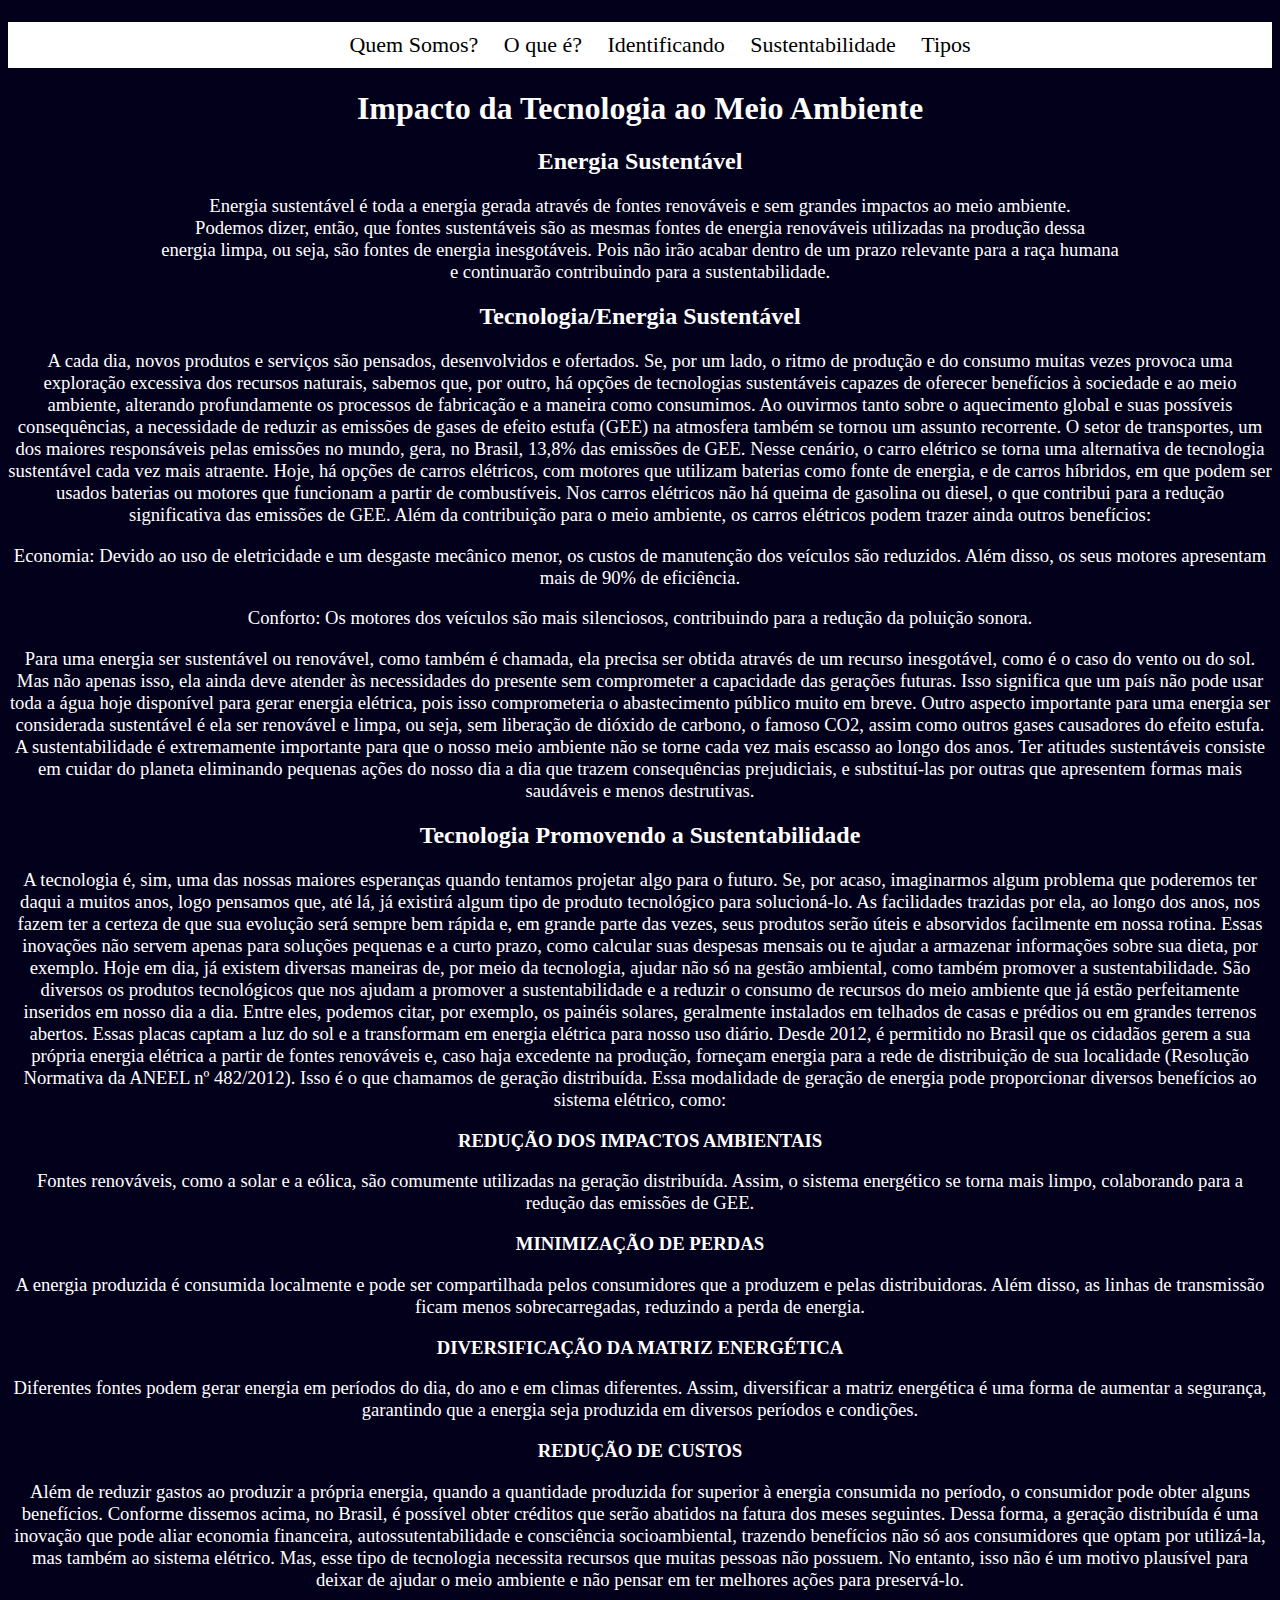
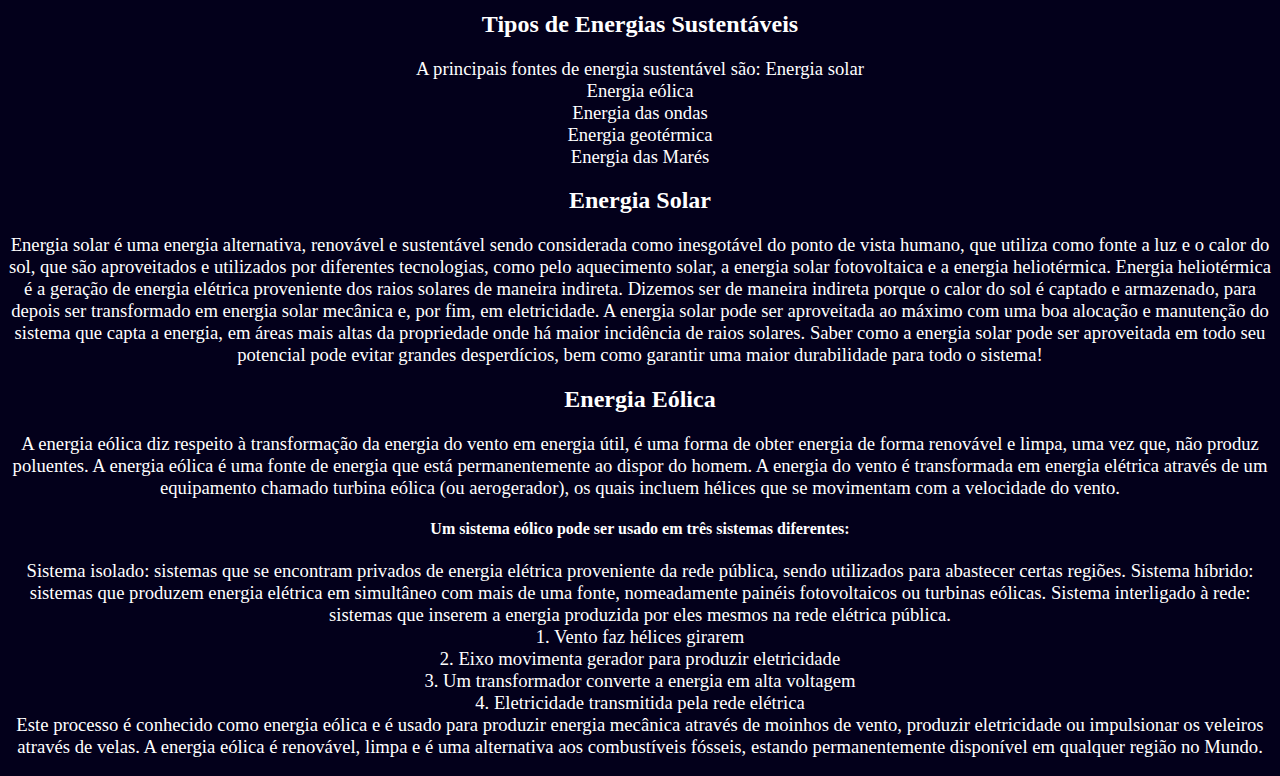
==== Site/index.html @ 74883139 "Update index.html" ====
<!DOCTYPE html>
<html lang="pt-br">
<head>
    <meta charset="UTF-8">
    <meta name="viewport" content="width=device-width, initial-scale=1.0">
    <meta http-equiv="X-UA-Compatible" content="ie=edge">
    <link rel="stylesheet" href="css/styles.css">
    <title>TecnoSusten</title>
</head>
<body align="justify">
    <header>
        <nav id="menu">
            <ul>

                <li> <a href="#">Quem Somos? </a> </li>
                <li> <a href="#">O que é?</a> </li>
                <li> <a href="#">Identificando</a> </li>
                <li> <a href="#">Sustentabilidade</a> </li>
                <li> <a href="#">Tipos</a> </li>

            </ul>
        </nav>
    </header>

    <h1>Impacto da Tecnologia ao Meio Ambiente </h1>
    <h2>Energia Sustentável </h2>
    <p>Energia sustentável é toda a energia gerada através de fontes renováveis e sem grandes impactos ao meio ambiente. <br>
        Podemos dizer, então, que fontes sustentáveis são as mesmas fontes de energia renováveis utilizadas na produção dessa <br> 
        energia limpa, ou seja, são fontes de energia inesgotáveis.  
        Pois não irão acabar dentro de um prazo relevante para a raça humana <br> e continuarão contribuindo para a sustentabilidade.
    </p>


    <h2>Tecnologia/Energia Sustentável </h2>
    <p>A cada dia, novos produtos e serviços são pensados, desenvolvidos e ofertados. Se, por um lado, o ritmo de produção e do consumo muitas 
        vezes provoca uma exploração excessiva dos recursos naturais, sabemos que, por outro, há opções de tecnologias sustentáveis capazes de oferecer 
        benefícios à sociedade e ao meio ambiente, alterando profundamente os processos de fabricação e a maneira como consumimos. Ao ouvirmos tanto sobre o 
        aquecimento global e suas possíveis consequências, a necessidade de reduzir as emissões de gases de efeito estufa (GEE) na atmosfera também se 
        tornou um assunto recorrente. O setor de transportes, um dos maiores responsáveis pelas emissões no mundo, gera, no Brasil, 13,8% das emissões de GEE. 
        Nesse cenário, o carro elétrico se torna uma alternativa de tecnologia sustentável cada vez mais atraente. Hoje, há opções de carros elétricos, com 
        motores que utilizam baterias como fonte de energia, e de carros híbridos, em que podem ser usados baterias ou motores que funcionam a partir de combustíveis.
        Nos carros elétricos não há queima de gasolina ou diesel, o que contribui para a redução significativa das emissões de GEE. Além da contribuição para o 
        meio ambiente, os carros elétricos podem trazer ainda outros benefícios: 
    </p>
    <p>Economia: Devido ao uso de eletricidade e um desgaste mecânico menor, os custos de manutenção dos veículos são reduzidos. 
        Além disso, os seus motores apresentam mais de 90% de eficiência.
    </p>
    <p>Conforto: Os motores dos veículos são mais silenciosos, contribuindo para a redução da poluição sonora.</p>
    <p>Para uma energia ser sustentável ou renovável, como também é chamada, ela precisa ser obtida através de um recurso inesgotável, como é o caso do vento ou do sol.
        Mas não apenas isso, ela ainda deve atender às necessidades do presente sem comprometer a capacidade das gerações futuras. 
        Isso significa que um país não pode usar toda a água hoje disponível para gerar energia elétrica, pois isso comprometeria o abastecimento público muito em breve. 
        Outro aspecto importante para uma energia ser considerada sustentável é ela ser renovável e limpa, ou seja, sem liberação de dióxido de carbono, o famoso CO2, 
        assim como outros gases causadores do efeito estufa.
        A sustentabilidade é extremamente importante para que o nosso meio ambiente não se torne cada vez mais escasso ao longo dos anos. Ter atitudes sustentáveis 
        consiste em cuidar do planeta eliminando pequenas ações do nosso dia a dia que trazem consequências prejudiciais, e substituí-las por outras que apresentem 
        formas mais saudáveis e menos destrutivas.
    </p>


    <h2>Tecnologia Promovendo a Sustentabilidade </h2>    
    <p>A tecnologia é, sim, uma das nossas maiores esperanças quando tentamos projetar algo para o futuro. Se, por acaso, imaginarmos algum problema que poderemos 
        ter daqui a muitos anos, logo pensamos que, até lá, já existirá algum tipo de produto tecnológico para solucioná-lo. As facilidades trazidas por ela, ao longo 
        dos anos, nos fazem ter a certeza de que sua evolução será sempre bem rápida e, em grande parte das vezes, seus produtos serão úteis e absorvidos facilmente em 
        nossa rotina. 
        Essas inovações não servem apenas para soluções pequenas e a curto prazo, como calcular suas despesas mensais ou te ajudar a armazenar informações sobre sua 
        dieta, por exemplo. Hoje em dia, já existem diversas maneiras de, por meio da tecnologia, ajudar não só na gestão ambiental, como também promover a sustentabilidade. 
        São diversos os produtos tecnológicos que nos ajudam a promover a sustentabilidade e a reduzir o consumo de recursos do meio ambiente que já estão perfeitamente 
        inseridos em nosso dia a dia. Entre eles, podemos citar, por exemplo, os painéis solares, geralmente instalados em telhados de casas e prédios ou em grandes 
        terrenos abertos. Essas placas captam a luz do sol e a transformam em energia elétrica para nosso uso diário. Desde 2012, é permitido no Brasil que os cidadãos 
        gerem a sua própria energia elétrica a partir de fontes renováveis e, caso haja excedente na produção, forneçam energia para a rede de distribuição de sua localidade 
        (Resolução Normativa da ANEEL nº 482/2012). Isso é o que chamamos de geração distribuída. 
        Essa modalidade de geração de energia pode proporcionar diversos benefícios ao sistema elétrico, como:
    </p>


    <h3>REDUÇÃO DOS IMPACTOS AMBIENTAIS </h3> 
    <p>Fontes renováveis, como a solar e a eólica, são comumente utilizadas na geração distribuída. Assim, o sistema energético se torna mais limpo, 
        colaborando para a redução das emissões de GEE. 
    </p> 

    
    <h3>MINIMIZAÇÃO DE PERDAS </h3>
    <p>A energia produzida é consumida localmente e pode ser compartilhada pelos consumidores que a produzem e pelas distribuidoras. Além disso, 
        as linhas de transmissão ficam menos sobrecarregadas, reduzindo a perda de energia.
    </p>


    <h3>DIVERSIFICAÇÃO DA MATRIZ ENERGÉTICA</h3>
    <p>Diferentes fontes podem gerar energia em períodos do dia, do ano e em climas diferentes. Assim, diversificar a matriz energética é uma forma 
        de aumentar a segurança, garantindo que a energia seja produzida em diversos períodos e condições.
    </p>


    <h3>REDUÇÃO DE CUSTOS </h3>
    <p>Além de reduzir gastos ao produzir a própria energia, quando a quantidade produzida for superior à energia consumida no período, o consumidor pode obter alguns benefícios. 
        Conforme dissemos acima, no Brasil, é possível obter créditos que serão abatidos na fatura dos meses seguintes. Dessa forma, a geração distribuída é uma inovação que pode 
        aliar economia financeira, autossutentabilidade e consciência socioambiental, trazendo benefícios não só aos consumidores que optam por utilizá-la, mas também ao sistema 
        elétrico. Mas, esse tipo de tecnologia necessita recursos que muitas pessoas não possuem. No entanto, isso não é um motivo plausível para deixar de ajudar o meio ambiente 
        e não pensar em ter melhores ações para preservá-lo. 
    </p>


    <h2>Tipos de Energias Sustentáveis </h2>
    <p>A principais fontes de energia sustentável são: 
        Energia solar <br>
        Energia eólica <br> 
        Energia das ondas <br>
        Energia geotérmica <br>
        Energia das Marés 
    </p>


    <h2>Energia Solar</h2>
    <p>Energia solar é uma energia alternativa, renovável e sustentável sendo considerada como inesgotável do ponto de vista humano, que utiliza como fonte a luz e o calor do sol, 
        que são aproveitados e utilizados por diferentes tecnologias, como pelo aquecimento solar, a energia solar fotovoltaica e a energia heliotérmica. Energia heliotérmica é a 
        geração de energia elétrica proveniente dos raios solares de maneira indireta. Dizemos ser de maneira indireta porque o calor do sol é captado e armazenado, para depois 
        ser transformado em energia solar mecânica e, por fim, em eletricidade. 
        A energia solar pode ser aproveitada ao máximo com uma boa alocação e manutenção do sistema que capta a energia, em áreas mais altas da propriedade onde há maior 
        incidência de raios solares.
        Saber como a energia solar pode ser aproveitada em todo seu potencial pode evitar grandes desperdícios, bem como garantir uma maior durabilidade para todo o sistema! 
    </p>


    <h2>Energia Eólica</h2>
    <p>A energia eólica diz respeito à transformação da energia do vento em energia útil, é uma forma de obter energia de forma renovável e limpa, uma vez que, não produz poluentes. 
        A energia eólica é uma fonte de energia que está permanentemente ao dispor do homem. 
        A energia do vento é transformada em energia elétrica através de um equipamento chamado turbina eólica (ou aerogerador), os quais incluem hélices que se movimentam com a 
        velocidade do vento. 
            <h4>Um sistema eólico pode ser usado em três sistemas diferentes: </h4>
            <p>Sistema isolado: sistemas que se encontram privados de energia elétrica proveniente da rede pública, sendo utilizados para abastecer certas regiões.
            Sistema híbrido: sistemas que produzem energia elétrica em simultâneo com mais de uma fonte, nomeadamente painéis fotovoltaicos ou turbinas eólicas.
            Sistema interligado à rede: sistemas que inserem a energia produzida por eles mesmos na rede elétrica pública. <br>
            1. Vento faz hélices girarem <br> 
            2. Eixo movimenta gerador para produzir eletricidade <br>
            3. Um transformador converte a energia em alta voltagem <br>
            4. Eletricidade transmitida pela rede elétrica <br>
        Este processo é conhecido como energia eólica e é usado para produzir energia mecânica através de moinhos de vento, produzir eletricidade ou impulsionar os 
        veleiros através de velas. A energia eólica é renovável, limpa e é uma alternativa aos combustíveis fósseis, estando permanentemente disponível em qualquer 
        região no Mundo.
            </p>
    </p>
</body>
</html>
---- Site/css/styles.css ----
#textp {text-align: justify; font-size: 16pt;}
h1 {
    font-size: 24pt;
    color: white;
    text-align: center;
}

h2 {
    font-size: 18pt;
    color: white;
    text-align: center;
}

h3 {
    color: white;
    text-align: center;
}

h4 {
    color: white;
    text-align: center;
}

h5 {
    color: white;
    text-align: center;
}

h6 {
    color: white;
    text-align: center;
}

p {
    color: white;
    text-align: center;
    font-size: 14pt;
}

#menu {
    padding: 0px;
    margin: 0px;
    background-color: white;
    list-style: none;
    text-align: center;
    font-size: 22px;
}

#menu ul li { display: inline;}

#menu ul li a {
    padding: 10px;
    display: inline-block;

    background-color: white;
    color: black;
    text-decoration: none;
    border-bottom: 3px;
}

body {
    background-color: rgb(3, 0, 27);
    text-decoration-color: white;
}
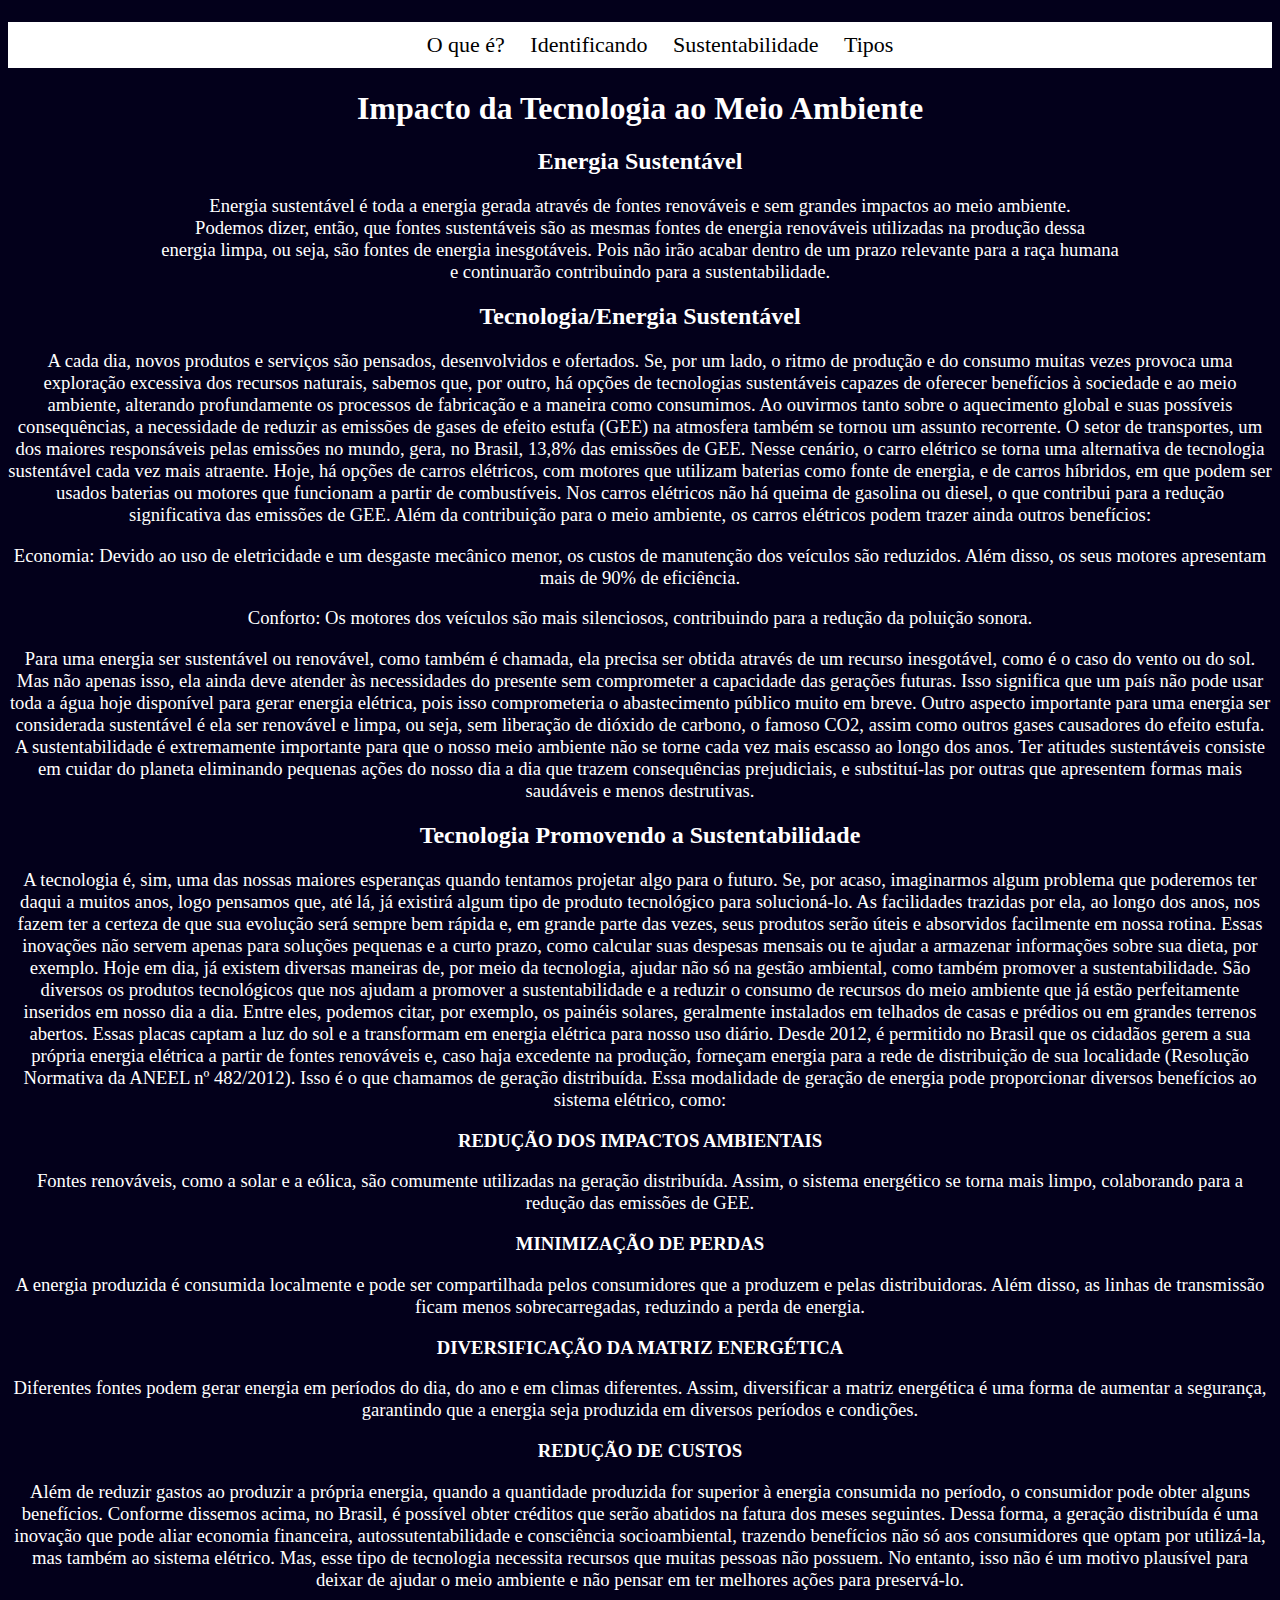
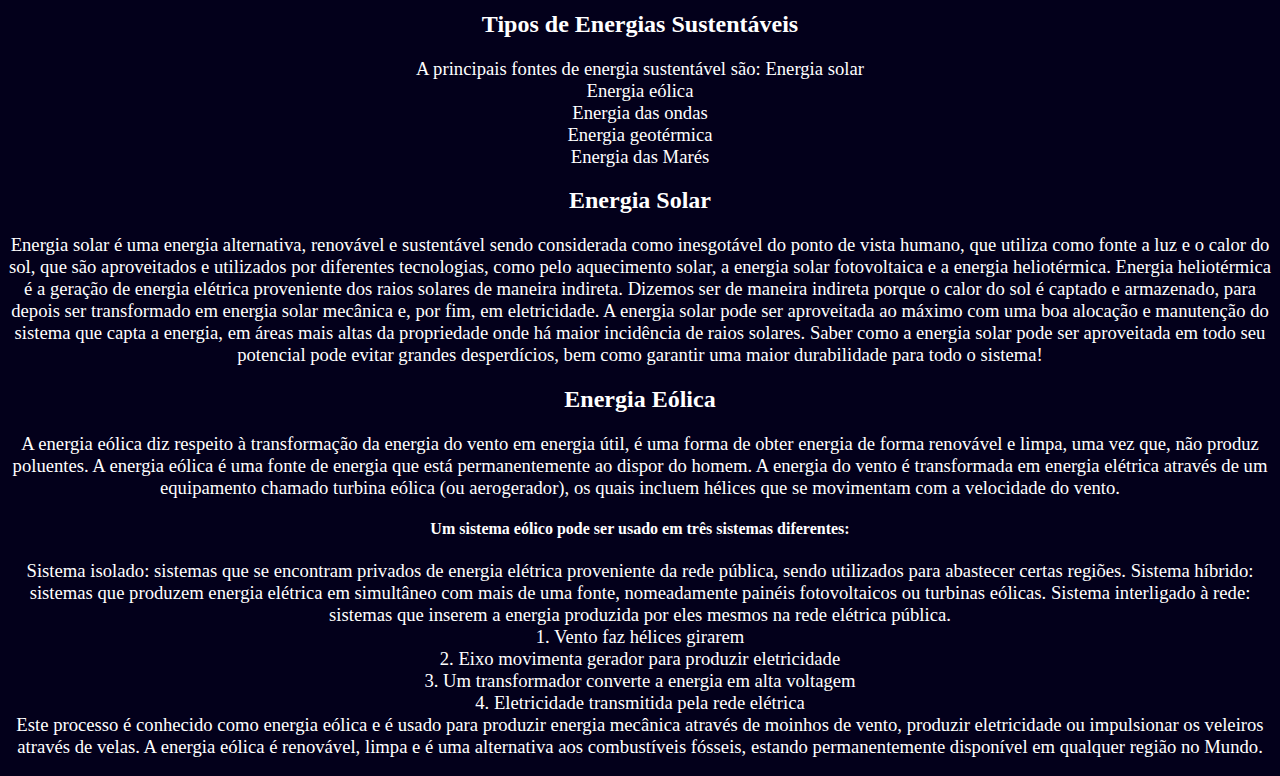
==== commit fff339d8: "Up 0.5.2" ====
--- a/Site/index.html
+++ b/Site/index.html
@@ -12,7 +12,6 @@
         <nav id="menu">
             <ul>
 
-                <li> <a href="#">Quem Somos? </a> </li>
                 <li> <a href="#">O que é?</a> </li>
                 <li> <a href="#">Identificando</a> </li>
                 <li> <a href="#">Sustentabilidade</a> </li>
@@ -136,7 +135,7 @@
             4. Eletricidade transmitida pela rede elétrica <br>
         Este processo é conhecido como energia eólica e é usado para produzir energia mecânica através de moinhos de vento, produzir eletricidade ou impulsionar os 
         veleiros através de velas. A energia eólica é renovável, limpa e é uma alternativa aos combustíveis fósseis, estando permanentemente disponível em qualquer 
-        região no Mundo.
+        região no Mundo. 
             </p>
     </p>
 </body>
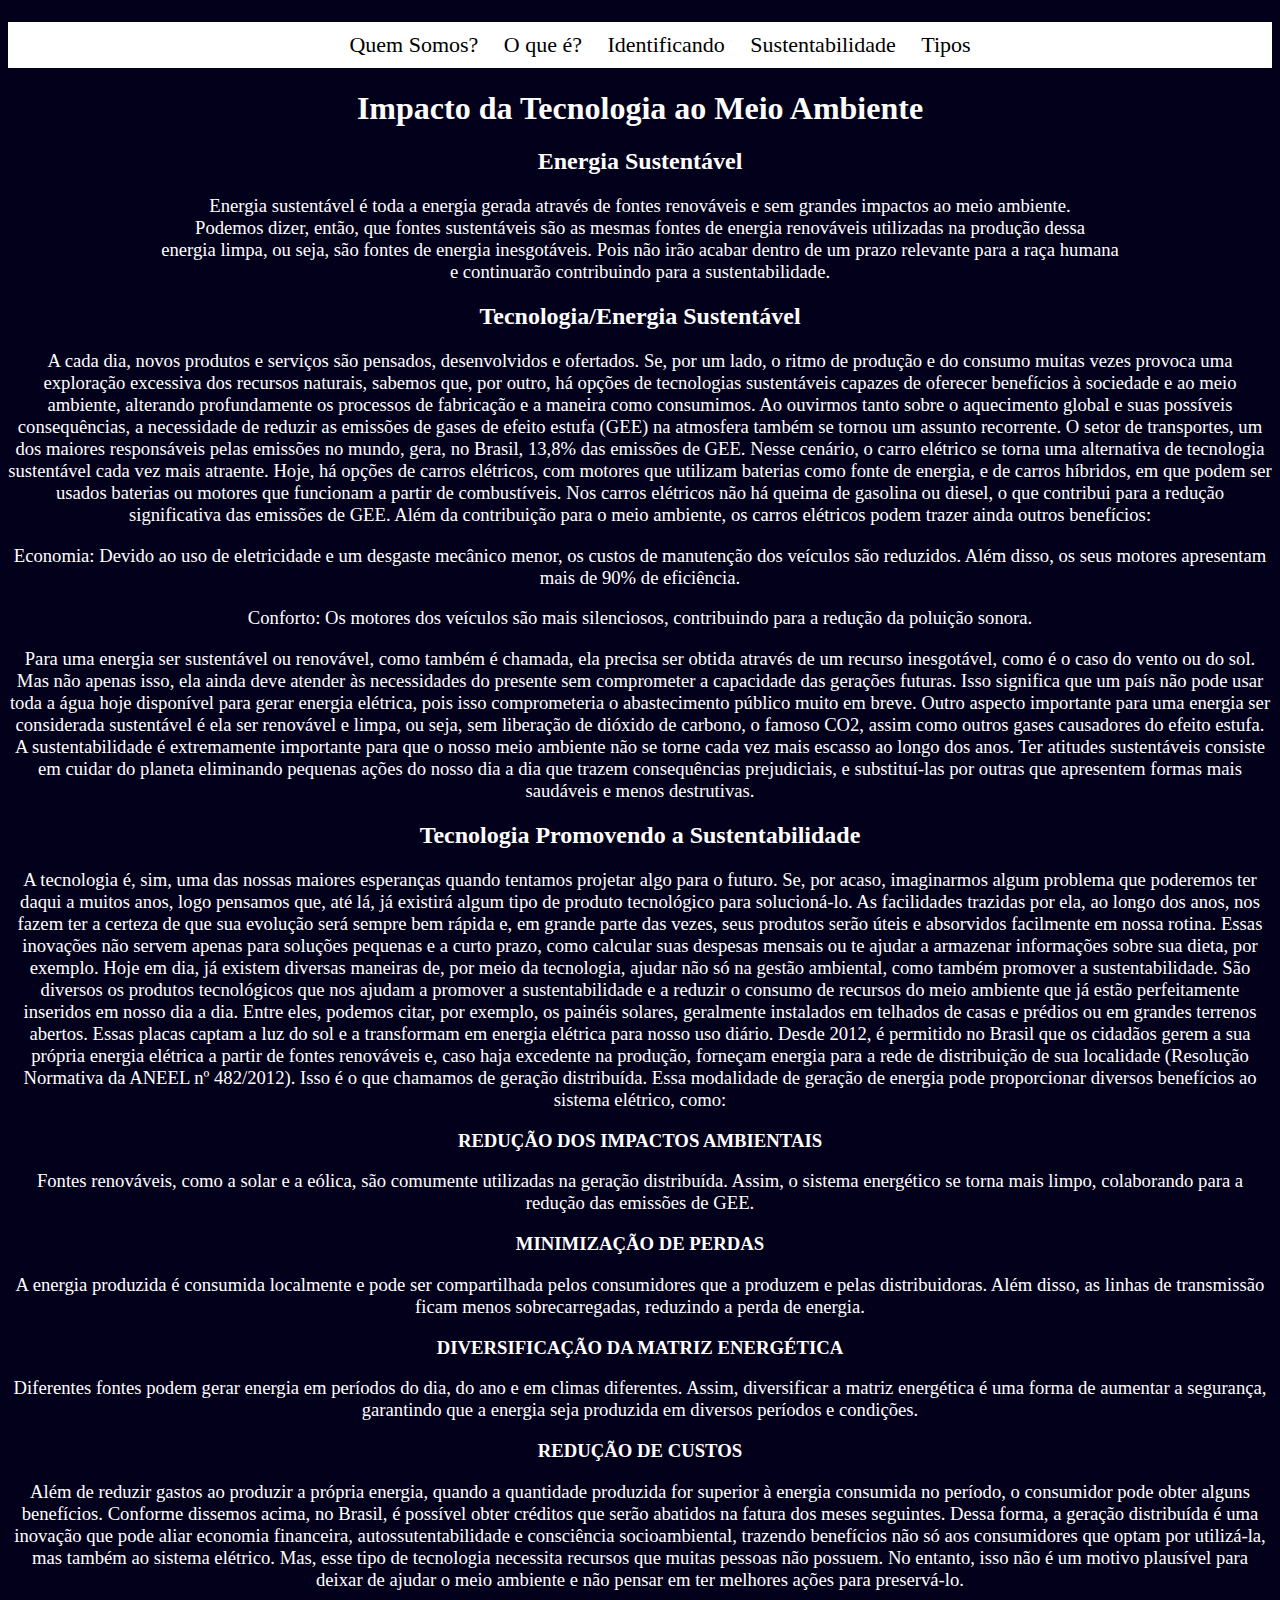
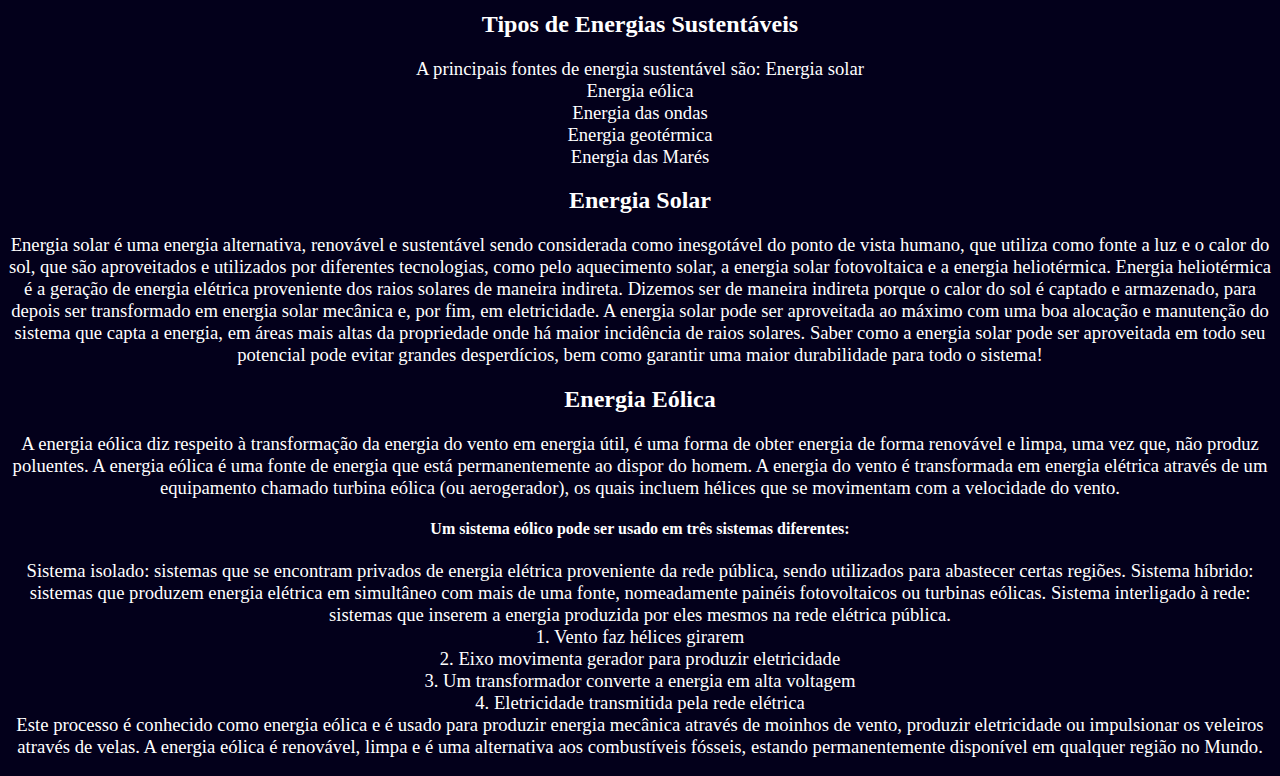
==== commit f1967a3d: "Up 0.6.0" ====
--- a/Site/index.html
+++ b/Site/index.html
@@ -12,17 +12,18 @@
         <nav id="menu">
             <ul>
 
-                <li> <a href="#">O que é?</a> </li>
-                <li> <a href="#">Identificando</a> </li>
-                <li> <a href="#">Sustentabilidade</a> </li>
-                <li> <a href="#">Tipos</a> </li>
+                <li> <a href="#">Quem Somos? </a> </li>
+                <li> <a href="#oque">O que é?</a> </li>
+                <li> <a href="#identificando">Identificando</a> </li>
+                <li> <a href="index2.html">Sustentabilidade</a> </li>
+                <li> <a href="#tipos">Tipos</a> </li>
 
             </ul>
         </nav>
     </header>
 
     <h1>Impacto da Tecnologia ao Meio Ambiente </h1>
-    <h2>Energia Sustentável </h2>
+    <h2 id="oque">Energia Sustentável </h2>
     <p>Energia sustentável é toda a energia gerada através de fontes renováveis e sem grandes impactos ao meio ambiente. <br>
         Podemos dizer, então, que fontes sustentáveis são as mesmas fontes de energia renováveis utilizadas na produção dessa <br> 
         energia limpa, ou seja, são fontes de energia inesgotáveis.  
@@ -56,7 +57,7 @@
     </p>
 
 
-    <h2>Tecnologia Promovendo a Sustentabilidade </h2>    
+    <h2 id="identificando">Tecnologia Promovendo a Sustentabilidade </h2>    
     <p>A tecnologia é, sim, uma das nossas maiores esperanças quando tentamos projetar algo para o futuro. Se, por acaso, imaginarmos algum problema que poderemos 
         ter daqui a muitos anos, logo pensamos que, até lá, já existirá algum tipo de produto tecnológico para solucioná-lo. As facilidades trazidas por ela, ao longo 
         dos anos, nos fazem ter a certeza de que sua evolução será sempre bem rápida e, em grande parte das vezes, seus produtos serão úteis e absorvidos facilmente em 
@@ -99,7 +100,7 @@
     </p>
 
 
-    <h2>Tipos de Energias Sustentáveis </h2>
+    <h2 id="tipos">Tipos de Energias Sustentáveis </h2>
     <p>A principais fontes de energia sustentável são: 
         Energia solar <br>
         Energia eólica <br> 
@@ -135,8 +136,7 @@
             4. Eletricidade transmitida pela rede elétrica <br>
         Este processo é conhecido como energia eólica e é usado para produzir energia mecânica através de moinhos de vento, produzir eletricidade ou impulsionar os 
         veleiros através de velas. A energia eólica é renovável, limpa e é uma alternativa aos combustíveis fósseis, estando permanentemente disponível em qualquer 
-        região no Mundo. 
-            </p>
+        região no Mundo.</p> 
     </p>
 </body>
 </html>
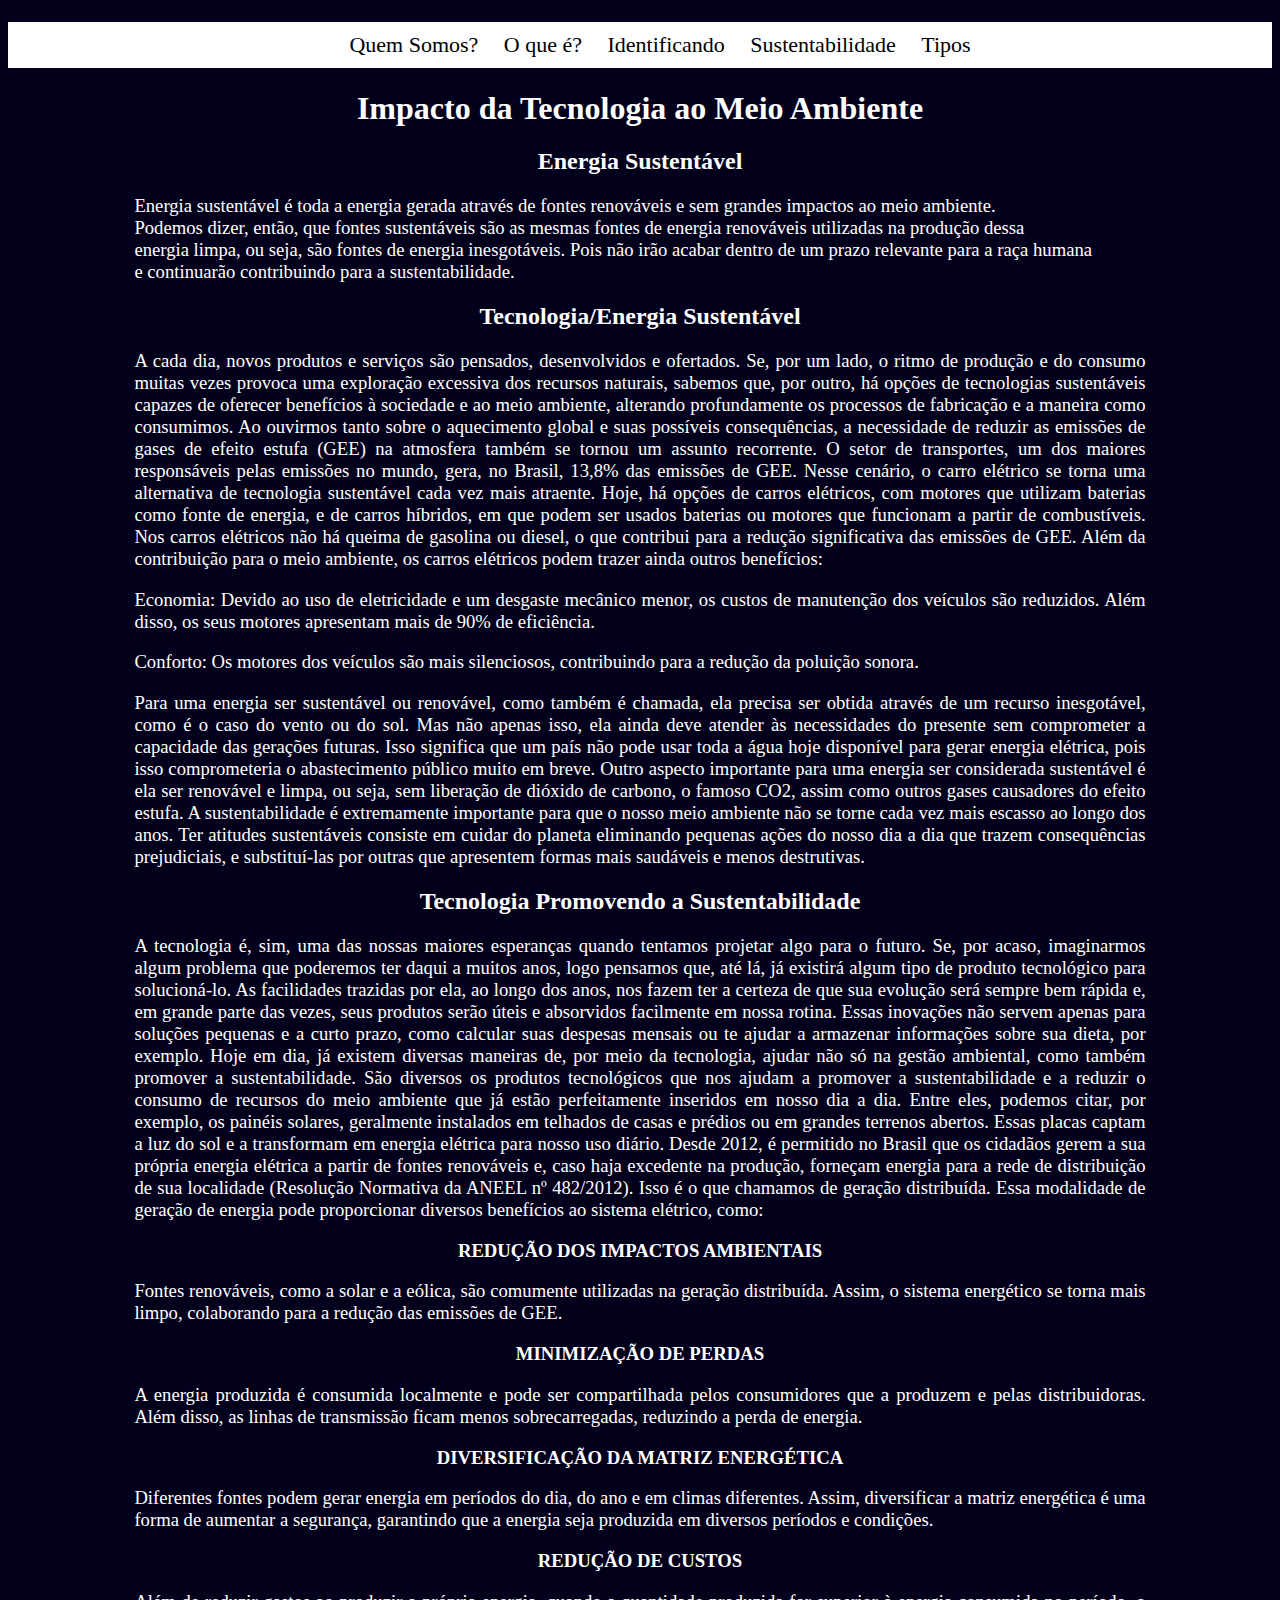
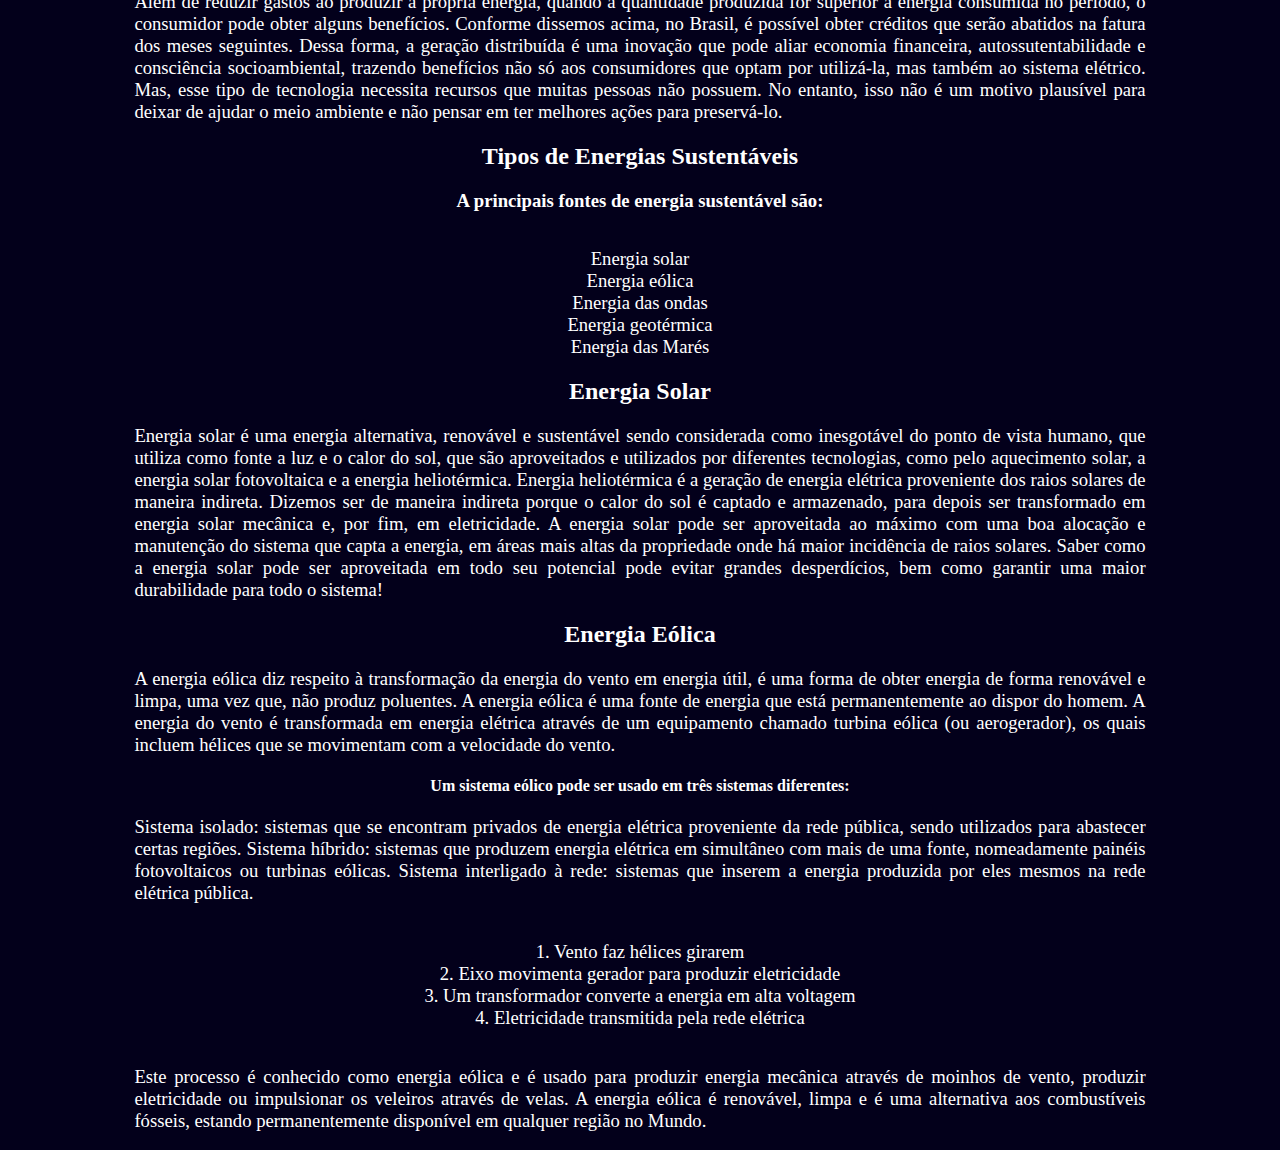
==== commit 7d080186: "CSS atualizado: texto com margem ajustada" ====
--- a/Site/index.html
+++ b/Site/index.html
@@ -13,17 +13,17 @@
             <ul>
 
                 <li> <a href="#">Quem Somos? </a> </li>
-                <li> <a href="#oque">O que é?</a> </li>
-                <li> <a href="#identificando">Identificando</a> </li>
-                <li> <a href="index2.html">Sustentabilidade</a> </li>
-                <li> <a href="#tipos">Tipos</a> </li>
+                <li> <a href="#">O que é?</a> </li>
+                <li> <a href="#">Identificando</a> </li>
+                <li> <a href="#">Sustentabilidade</a> </li>
+                <li> <a href="#">Tipos</a> </li>
 
             </ul>
         </nav>
     </header>
 
     <h1>Impacto da Tecnologia ao Meio Ambiente </h1>
-    <h2 id="oque">Energia Sustentável </h2>
+    <h2>Energia Sustentável </h2>
     <p>Energia sustentável é toda a energia gerada através de fontes renováveis e sem grandes impactos ao meio ambiente. <br>
         Podemos dizer, então, que fontes sustentáveis são as mesmas fontes de energia renováveis utilizadas na produção dessa <br> 
         energia limpa, ou seja, são fontes de energia inesgotáveis.  
@@ -57,7 +57,7 @@
     </p>
 
 
-    <h2 id="identificando">Tecnologia Promovendo a Sustentabilidade </h2>    
+    <h2>Tecnologia Promovendo a Sustentabilidade </h2>    
     <p>A tecnologia é, sim, uma das nossas maiores esperanças quando tentamos projetar algo para o futuro. Se, por acaso, imaginarmos algum problema que poderemos 
         ter daqui a muitos anos, logo pensamos que, até lá, já existirá algum tipo de produto tecnológico para solucioná-lo. As facilidades trazidas por ela, ao longo 
         dos anos, nos fazem ter a certeza de que sua evolução será sempre bem rápida e, em grande parte das vezes, seus produtos serão úteis e absorvidos facilmente em 
@@ -100,14 +100,16 @@
     </p>
 
 
-    <h2 id="tipos">Tipos de Energias Sustentáveis </h2>
-    <p>A principais fontes de energia sustentável são: 
-        Energia solar <br>
-        Energia eólica <br> 
-        Energia das ondas <br>
-        Energia geotérmica <br>
-        Energia das Marés 
-    </p>
+    <h2>Tipos de Energias Sustentáveis </h2>
+    <h3>A principais fontes de energia sustentável são: </h3><br/> 
+        <div>
+        Energia solar <br/>
+        Energia eólica <br/> 
+        Energia das ondas <br/>
+        Energia geotérmica <br/>
+        Energia das Marés <br/>
+        </div>
+    
 
 
     <h2>Energia Solar</h2>
@@ -129,14 +131,15 @@
             <h4>Um sistema eólico pode ser usado em três sistemas diferentes: </h4>
             <p>Sistema isolado: sistemas que se encontram privados de energia elétrica proveniente da rede pública, sendo utilizados para abastecer certas regiões.
             Sistema híbrido: sistemas que produzem energia elétrica em simultâneo com mais de uma fonte, nomeadamente painéis fotovoltaicos ou turbinas eólicas.
-            Sistema interligado à rede: sistemas que inserem a energia produzida por eles mesmos na rede elétrica pública. <br>
-            1. Vento faz hélices girarem <br> 
+            Sistema interligado à rede: sistemas que inserem a energia produzida por eles mesmos na rede elétrica pública. </p><br>
+            <div>1. Vento faz hélices girarem <br> 
             2. Eixo movimenta gerador para produzir eletricidade <br>
             3. Um transformador converte a energia em alta voltagem <br>
-            4. Eletricidade transmitida pela rede elétrica <br>
-        Este processo é conhecido como energia eólica e é usado para produzir energia mecânica através de moinhos de vento, produzir eletricidade ou impulsionar os 
+            4. Eletricidade transmitida pela rede elétrica </div><br>
+        <p>Este processo é conhecido como energia eólica e é usado para produzir energia mecânica através de moinhos de vento, produzir eletricidade ou impulsionar os 
         veleiros através de velas. A energia eólica é renovável, limpa e é uma alternativa aos combustíveis fósseis, estando permanentemente disponível em qualquer 
-        região no Mundo.</p> 
+        região no Mundo. 
+        </p>    
     </p>
 </body>
 </html>
--- a/Site/css/styles.css
+++ b/Site/css/styles.css
@@ -1,4 +1,4 @@
-#textp {text-align: justify; font-size: 16pt;}
+#textp {text-align: center; font-size: 16pt;}
 h1 {
     font-size: 24pt;
     color: white;
@@ -33,7 +33,9 @@
 
 p {
     color: white;
-    text-align: center;
+    text-align: justify;
+    margin-left: 10%;
+    margin-right: 10%;
     font-size: 14pt;
 }
 
@@ -62,3 +64,8 @@
     background-color: rgb(3, 0, 27);
     text-decoration-color: white;
 }
+
+div { text-align: center; 
+      color: white; 
+      font-size: 14pt;         
+}
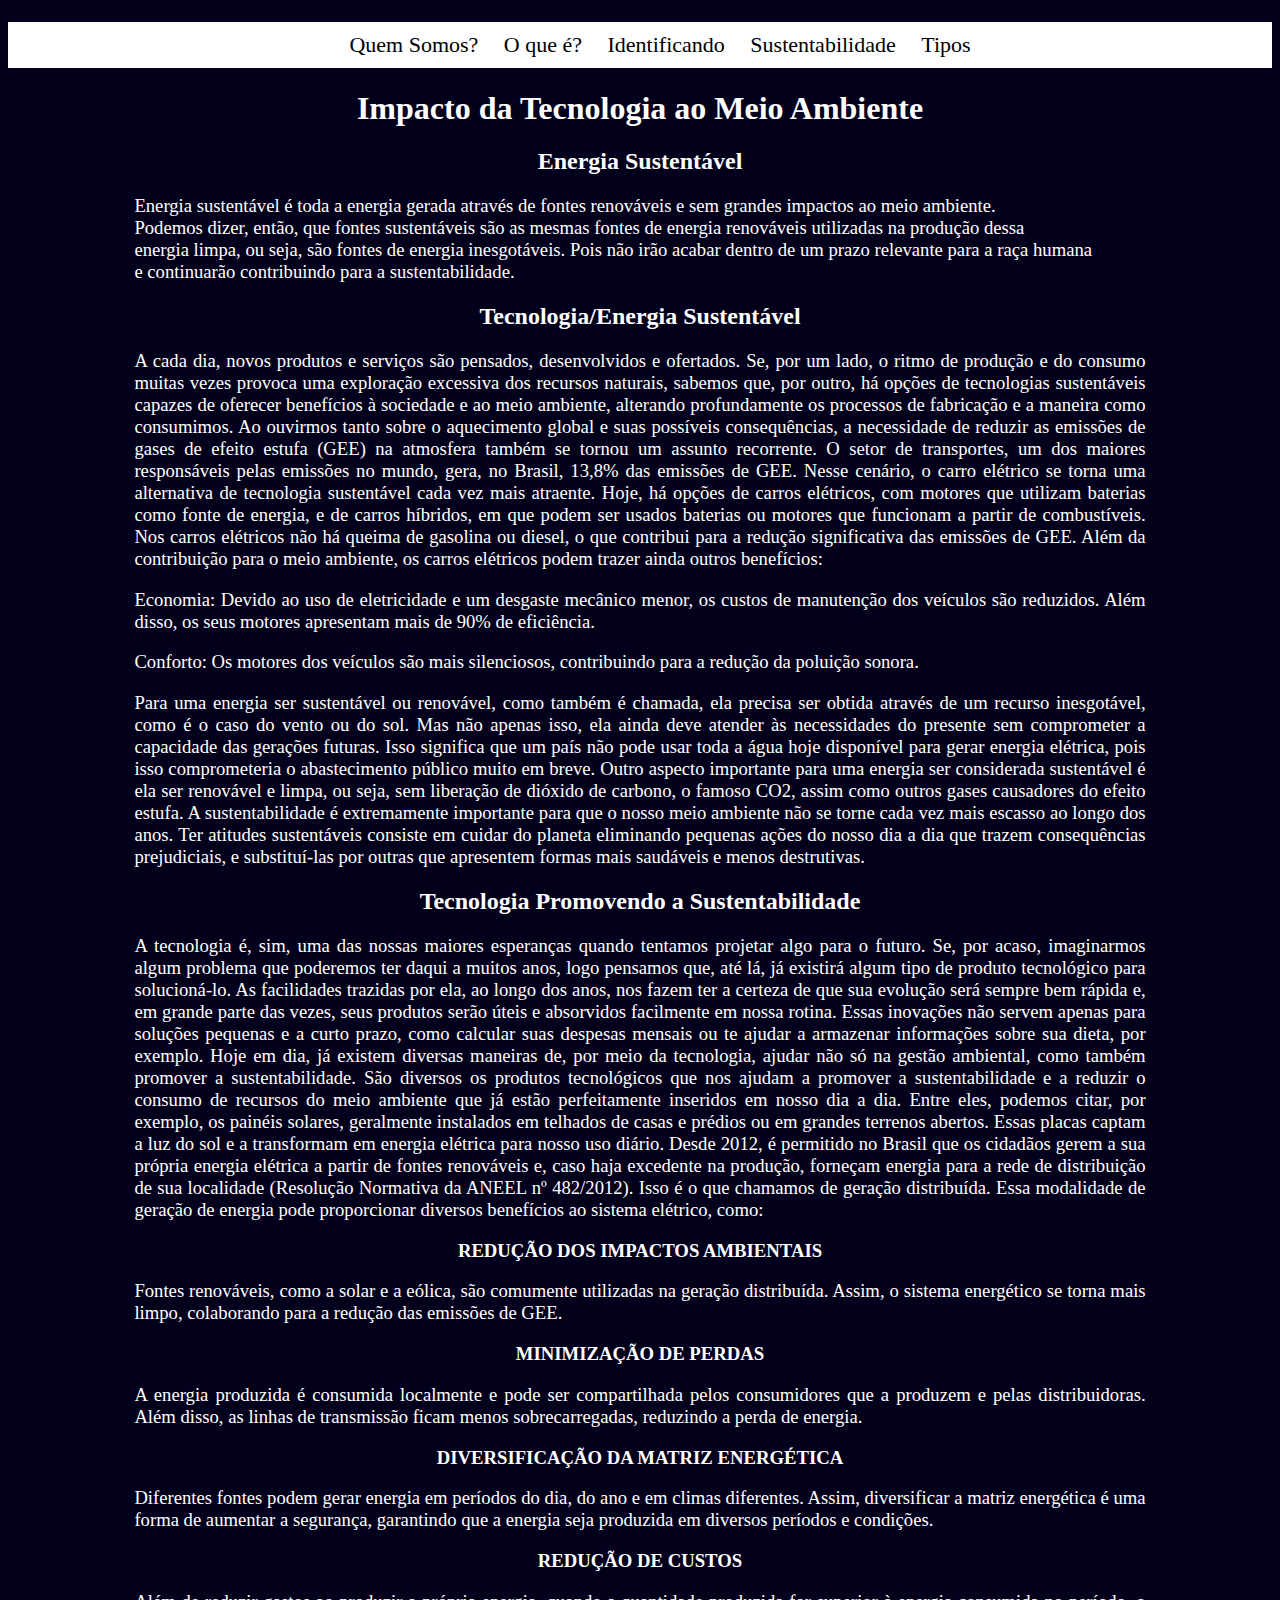
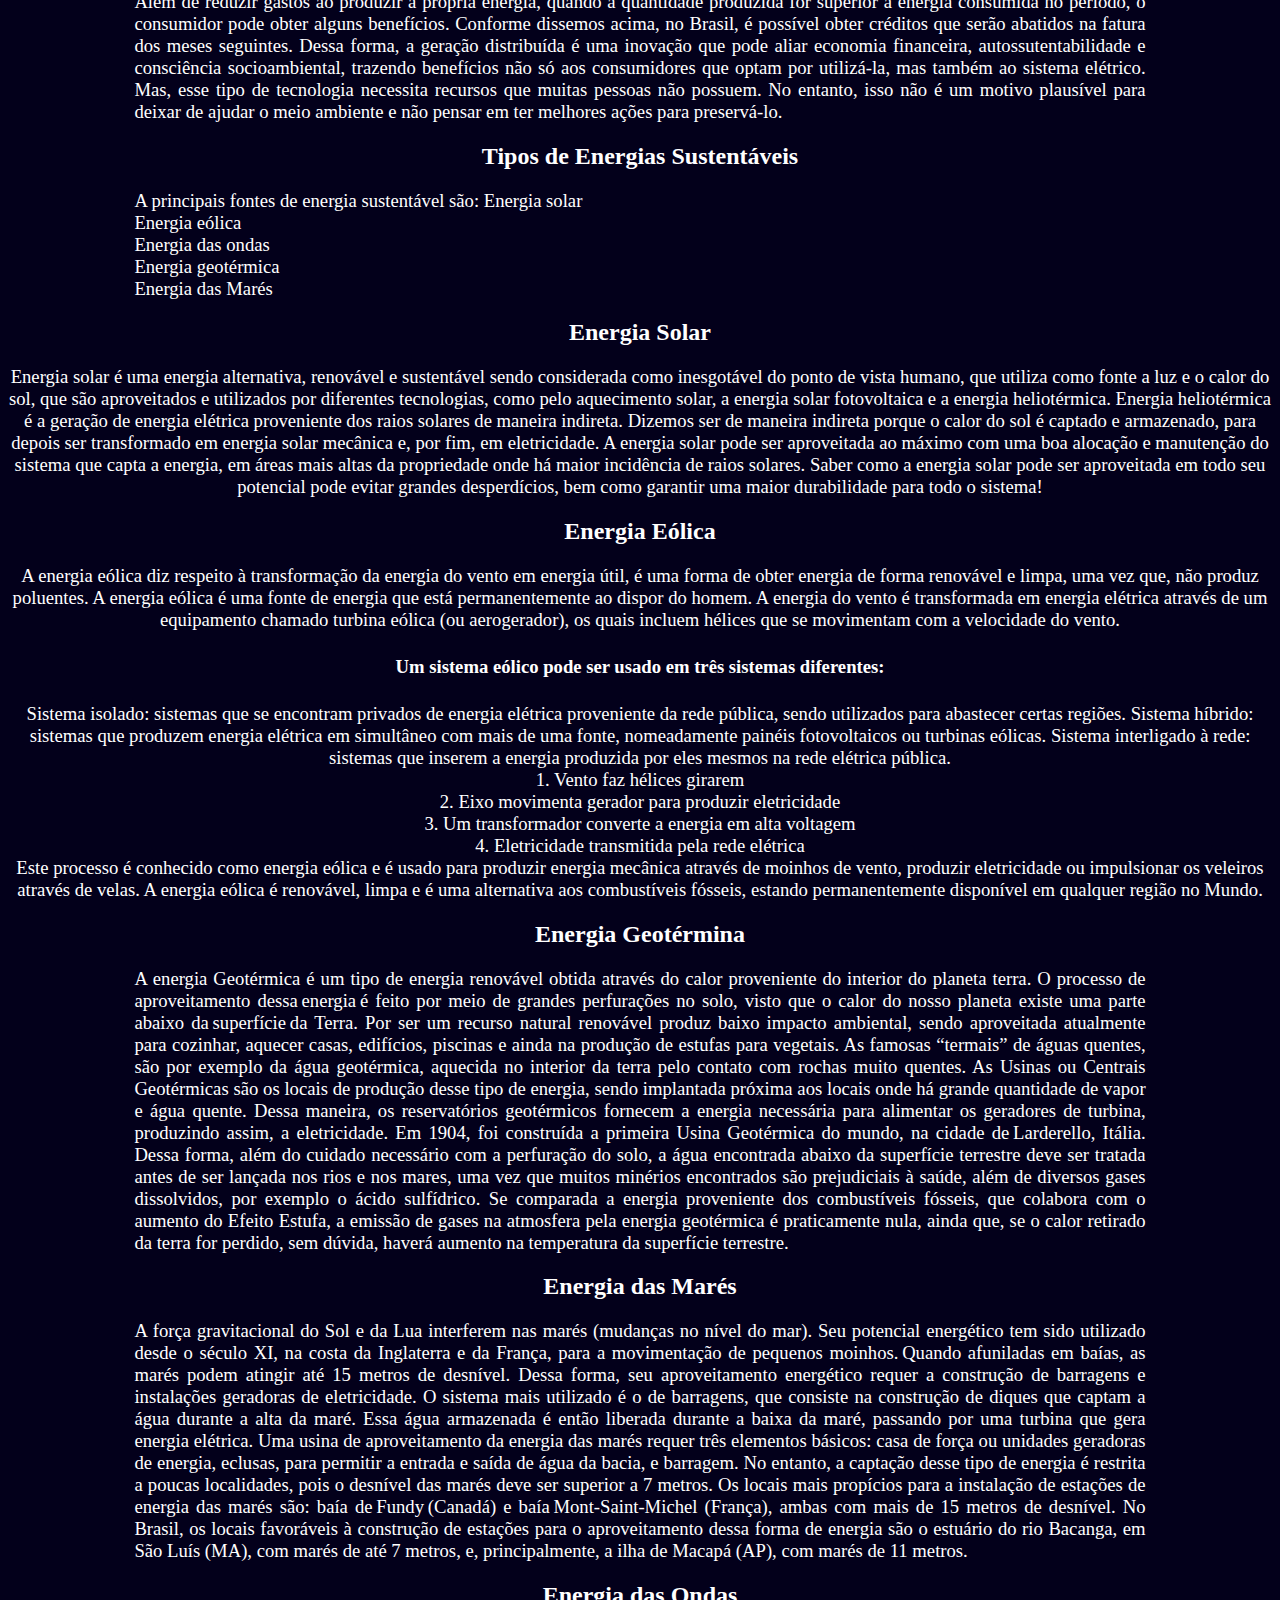
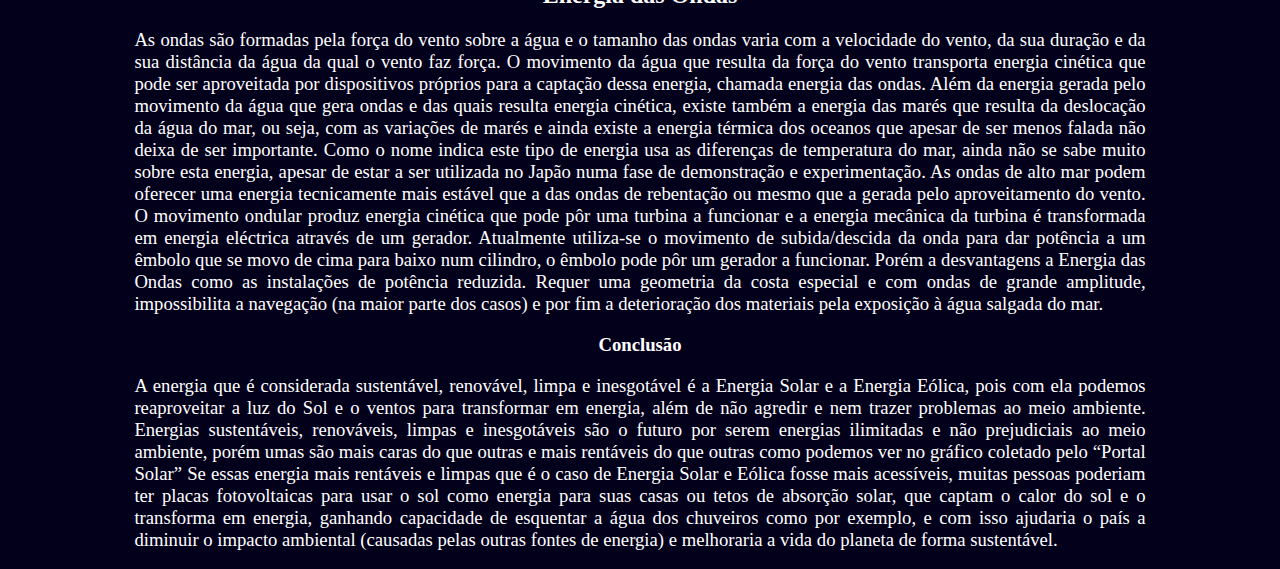
==== commit f6997d33: "Att 0.7" ====
--- a/Site/index.html
+++ b/Site/index.html
@@ -13,17 +13,17 @@
             <ul>
 
                 <li> <a href="#">Quem Somos? </a> </li>
-                <li> <a href="#">O que é?</a> </li>
-                <li> <a href="#">Identificando</a> </li>
-                <li> <a href="#">Sustentabilidade</a> </li>
-                <li> <a href="#">Tipos</a> </li>
+                <li> <a href="#oque">O que é?</a> </li>
+                <li> <a href="#identificando">Identificando</a> </li>
+                <li> <a href="index2.html">Sustentabilidade</a> </li>
+                <li> <a href="#tipos">Tipos</a> </li>
 
             </ul>
         </nav>
     </header>
 
     <h1>Impacto da Tecnologia ao Meio Ambiente </h1>
-    <h2>Energia Sustentável </h2>
+    <h2 id="oque">Energia Sustentável </h2>
     <p>Energia sustentável é toda a energia gerada através de fontes renováveis e sem grandes impactos ao meio ambiente. <br>
         Podemos dizer, então, que fontes sustentáveis são as mesmas fontes de energia renováveis utilizadas na produção dessa <br> 
         energia limpa, ou seja, são fontes de energia inesgotáveis.  
@@ -57,7 +57,7 @@
     </p>
 
 
-    <h2>Tecnologia Promovendo a Sustentabilidade </h2>    
+    <h2 id="identificando">Tecnologia Promovendo a Sustentabilidade </h2>    
     <p>A tecnologia é, sim, uma das nossas maiores esperanças quando tentamos projetar algo para o futuro. Se, por acaso, imaginarmos algum problema que poderemos 
         ter daqui a muitos anos, logo pensamos que, até lá, já existirá algum tipo de produto tecnológico para solucioná-lo. As facilidades trazidas por ela, ao longo 
         dos anos, nos fazem ter a certeza de que sua evolução será sempre bem rápida e, em grande parte das vezes, seus produtos serão úteis e absorvidos facilmente em 
@@ -100,46 +100,117 @@
     </p>
 
 
-    <h2>Tipos de Energias Sustentáveis </h2>
-    <h3>A principais fontes de energia sustentável são: </h3><br/> 
-        <div>
-        Energia solar <br/>
-        Energia eólica <br/> 
-        Energia das ondas <br/>
-        Energia geotérmica <br/>
-        Energia das Marés <br/>
-        </div>
-    
+    <h2 id="tipos">Tipos de Energias Sustentáveis </h2>
+    <p>A principais fontes de energia sustentável são: 
+        Energia solar <br>
+        Energia eólica <br> 
+        Energia das ondas <br>
+        Energia geotérmica <br>
+        Energia das Marés 
+    </p>
 
 
     <h2>Energia Solar</h2>
-    <p>Energia solar é uma energia alternativa, renovável e sustentável sendo considerada como inesgotável do ponto de vista humano, que utiliza como fonte a luz e o calor do sol, 
+    <div>Energia solar é uma energia alternativa, renovável e sustentável sendo considerada como inesgotável do ponto de vista humano, que utiliza como fonte a luz e o calor do sol, 
         que são aproveitados e utilizados por diferentes tecnologias, como pelo aquecimento solar, a energia solar fotovoltaica e a energia heliotérmica. Energia heliotérmica é a 
         geração de energia elétrica proveniente dos raios solares de maneira indireta. Dizemos ser de maneira indireta porque o calor do sol é captado e armazenado, para depois 
         ser transformado em energia solar mecânica e, por fim, em eletricidade. 
         A energia solar pode ser aproveitada ao máximo com uma boa alocação e manutenção do sistema que capta a energia, em áreas mais altas da propriedade onde há maior 
         incidência de raios solares.
         Saber como a energia solar pode ser aproveitada em todo seu potencial pode evitar grandes desperdícios, bem como garantir uma maior durabilidade para todo o sistema! 
-    </p>
+    </div>
 
 
     <h2>Energia Eólica</h2>
-    <p>A energia eólica diz respeito à transformação da energia do vento em energia útil, é uma forma de obter energia de forma renovável e limpa, uma vez que, não produz poluentes. 
+    <div>A energia eólica diz respeito à transformação da energia do vento em energia útil, é uma forma de obter energia de forma renovável e limpa, uma vez que, não produz poluentes. 
         A energia eólica é uma fonte de energia que está permanentemente ao dispor do homem. 
         A energia do vento é transformada em energia elétrica através de um equipamento chamado turbina eólica (ou aerogerador), os quais incluem hélices que se movimentam com a 
         velocidade do vento. 
             <h4>Um sistema eólico pode ser usado em três sistemas diferentes: </h4>
-            <p>Sistema isolado: sistemas que se encontram privados de energia elétrica proveniente da rede pública, sendo utilizados para abastecer certas regiões.
+            Sistema isolado: sistemas que se encontram privados de energia elétrica proveniente da rede pública, sendo utilizados para abastecer certas regiões.
             Sistema híbrido: sistemas que produzem energia elétrica em simultâneo com mais de uma fonte, nomeadamente painéis fotovoltaicos ou turbinas eólicas.
-            Sistema interligado à rede: sistemas que inserem a energia produzida por eles mesmos na rede elétrica pública. </p><br>
-            <div>1. Vento faz hélices girarem <br> 
+            Sistema interligado à rede: sistemas que inserem a energia produzida por eles mesmos na rede elétrica pública. <br>
+            1. Vento faz hélices girarem <br> 
             2. Eixo movimenta gerador para produzir eletricidade <br>
             3. Um transformador converte a energia em alta voltagem <br>
-            4. Eletricidade transmitida pela rede elétrica </div><br>
-        <p>Este processo é conhecido como energia eólica e é usado para produzir energia mecânica através de moinhos de vento, produzir eletricidade ou impulsionar os 
+            4. Eletricidade transmitida pela rede elétrica <br>
+        Este processo é conhecido como energia eólica e é usado para produzir energia mecânica através de moinhos de vento, produzir eletricidade ou impulsionar os 
         veleiros através de velas. A energia eólica é renovável, limpa e é uma alternativa aos combustíveis fósseis, estando permanentemente disponível em qualquer 
         região no Mundo. 
-        </p>    
-    </p>
+    </div>
+
+
+    <h2>Energia Geotérmina</h2>
+    <div>
+        <p>
+            A energia Geotérmica é um tipo de energia renovável obtida através do calor proveniente do interior do planeta terra. O processo de aproveitamento 
+            dessa energia é feito por meio de grandes perfurações no solo, visto que o calor do nosso planeta existe uma parte abaixo da superfície da Terra. 
+            Por ser um recurso natural renovável produz baixo impacto ambiental, sendo aproveitada atualmente para cozinhar, aquecer casas, edifícios, piscinas 
+            e ainda na produção de estufas para vegetais. As famosas “termais” de águas quentes, são por exemplo da água geotérmica, aquecida no interior da 
+            terra pelo contato com rochas muito quentes.
+            As Usinas ou Centrais Geotérmicas são os locais de produção desse tipo de energia, sendo implantada próxima aos locais onde há grande quantidade 
+            de vapor e água quente. Dessa maneira, os reservatórios geotérmicos fornecem a energia necessária para alimentar os geradores de turbina, produzindo 
+            assim, a eletricidade. Em 1904, foi construída a primeira Usina Geotérmica do mundo, na cidade de Larderello, Itália.
+            Dessa forma, além do cuidado necessário com a perfuração do solo, a água encontrada abaixo da superfície terrestre deve ser tratada antes de ser lançada 
+            nos rios e nos mares, uma vez que muitos minérios encontrados são prejudiciais à saúde, além de diversos gases dissolvidos, por exemplo o ácido sulfídrico.
+            Se comparada a energia proveniente dos combustíveis fósseis, que colabora com o aumento do Efeito Estufa, a emissão de gases na atmosfera pela energia geotérmica 
+            é praticamente nula, ainda que, se o calor retirado da terra for perdido, sem dúvida, haverá aumento na temperatura da superfície terrestre.
+        </p>
+    </div>
+
+
+    <h2>Energia das Marés</h2>
+    <div>
+        <p>
+            A força gravitacional do Sol e da Lua interferem nas marés (mudanças no nível do mar). Seu potencial energético tem sido utilizado desde o século XI, na costa 
+            da Inglaterra e da França, para a movimentação de pequenos moinhos. Quando afuniladas em baías, as marés podem atingir até 15 metros de desnível. Dessa forma, 
+            seu aproveitamento energético requer a construção de barragens e instalações geradoras de eletricidade.
+            O sistema mais utilizado é o de barragens, que consiste na construção de diques que captam a água durante a alta da maré. Essa água armazenada é então liberada 
+            durante a baixa da maré, passando por uma turbina que gera energia elétrica.
+            Uma usina de aproveitamento da energia das marés requer três elementos básicos: casa de força ou unidades geradoras de energia, eclusas, para permitir a entrada 
+            e saída de água da bacia, e barragem.
+            No entanto, a captação desse tipo de energia é restrita a poucas localidades, pois o desnível das marés deve ser superior a 7 metros. Os locais mais propícios 
+            para a instalação de estações de energia das marés são: baía de Fundy (Canadá) e baía Mont-Saint-Michel (França), ambas com mais de 15 metros de desnível. 
+            No Brasil, os locais favoráveis à construção de estações para o aproveitamento dessa forma de energia são o estuário do rio Bacanga, em São Luís (MA), com marés 
+            de até 7 metros, e, principalmente, a ilha de Macapá (AP), com marés de 11 metros.
+        </p>
+    </div>
+
+
+    <h2>Energia das Ondas</h2>
+    <div>
+        <p>
+            As ondas são formadas pela força do vento sobre a água e o tamanho das ondas varia com a velocidade do vento, da sua duração e da sua distância da água da qual 
+            o vento faz força. O movimento da água que resulta da força do vento transporta energia cinética que pode ser aproveitada por dispositivos próprios para a captação 
+            dessa energia, chamada energia das ondas. 
+            Além da energia gerada pelo movimento da água que gera ondas e das quais resulta energia cinética, existe também a energia das marés que resulta da deslocação da 
+            água do mar, ou seja, com as variações de marés e ainda existe a energia térmica dos oceanos que apesar de ser menos falada não deixa de ser importante. 
+            Como o nome indica este tipo de energia usa as diferenças de temperatura do mar, ainda não se sabe muito sobre esta energia, apesar de estar a ser utilizada no 
+            Japão numa fase de demonstração e experimentação. 
+            As ondas de alto mar podem oferecer uma energia tecnicamente mais estável que a das ondas de rebentação ou mesmo que a gerada pelo aproveitamento do vento. 
+            O movimento ondular produz energia cinética que pode pôr uma turbina a funcionar e a energia mecânica da turbina é transformada em energia eléctrica através de um gerador. 
+            Atualmente utiliza-se o movimento de subida/descida da onda para dar potência a um êmbolo que se movo de cima para baixo num cilindro, o êmbolo pode pôr um gerador a funcionar. 
+            Porém a desvantagens a Energia das Ondas como as instalações de potência reduzida. 
+            Requer uma geometria da costa especial e com ondas de grande amplitude, impossibilita a navegação (na maior parte dos casos) e por fim a deterioração dos materiais 
+            pela exposição à água salgada do mar. 
+        </p>
+    </div>
+
+
+    <h3>Conclusão</h3>
+    <div>
+        <p>
+            A energia que é considerada sustentável, renovável, limpa e inesgotável é a Energia Solar e a Energia Eólica, pois com ela podemos reaproveitar a luz do Sol e o ventos 
+            para transformar em energia, além de não agredir e nem trazer problemas ao meio ambiente. 
+            Energias sustentáveis, renováveis, limpas e inesgotáveis são o futuro por serem energias ilimitadas e não prejudiciais ao meio ambiente, porém umas são mais caras 
+            do que outras e mais rentáveis do que outras como podemos ver no gráfico coletado pelo “Portal Solar” 
+            Se essas energia mais rentáveis e limpas que é o caso de Energia Solar e Eólica fosse mais acessíveis, muitas pessoas poderiam ter placas fotovoltaicas para usar 
+            o sol como energia para suas casas ou tetos de absorção solar, que captam o calor do sol e o transforma em energia, ganhando capacidade de esquentar a água dos 
+            chuveiros como por exemplo, e com isso ajudaria o país a diminuir o impacto ambiental (causadas pelas outras fontes de energia) e melhoraria a vida do planeta de 
+            forma sustentável. 
+
+
+        </p>
+    </div>
 </body>
-</html>
+</html>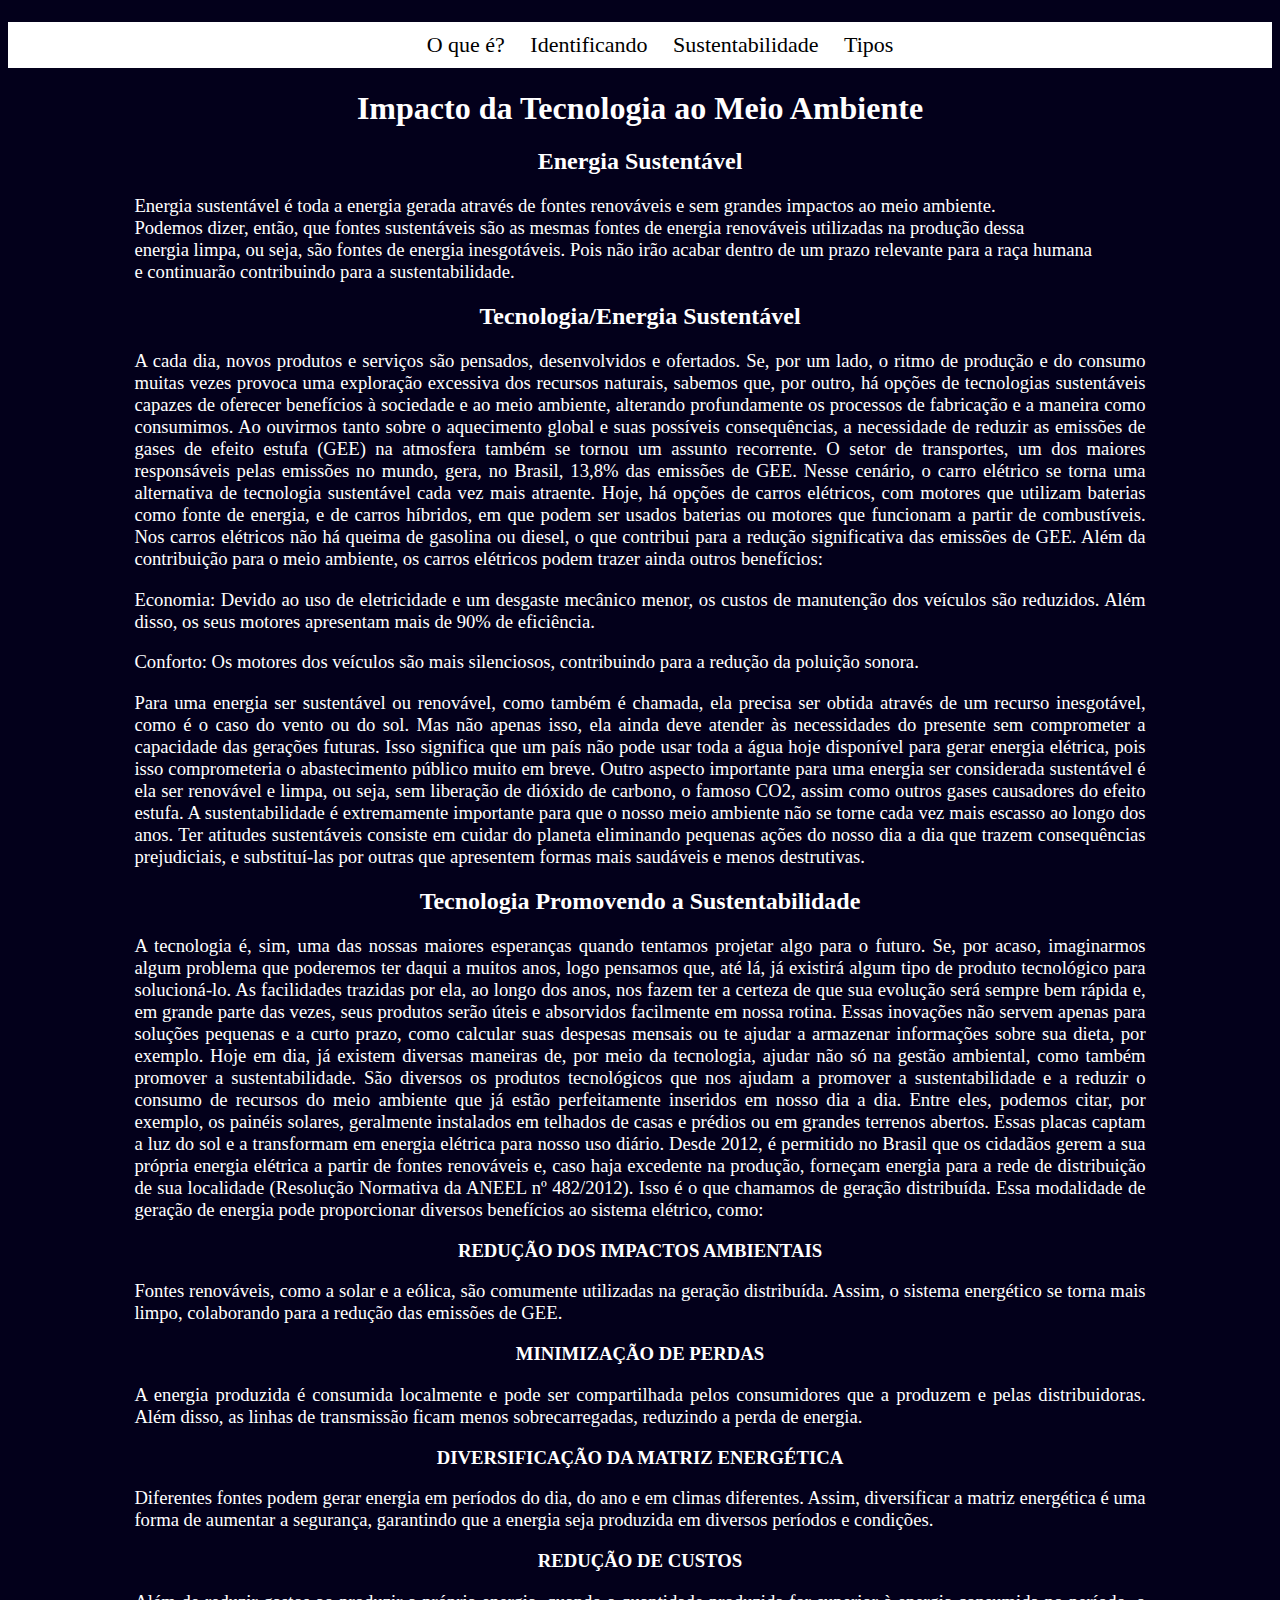
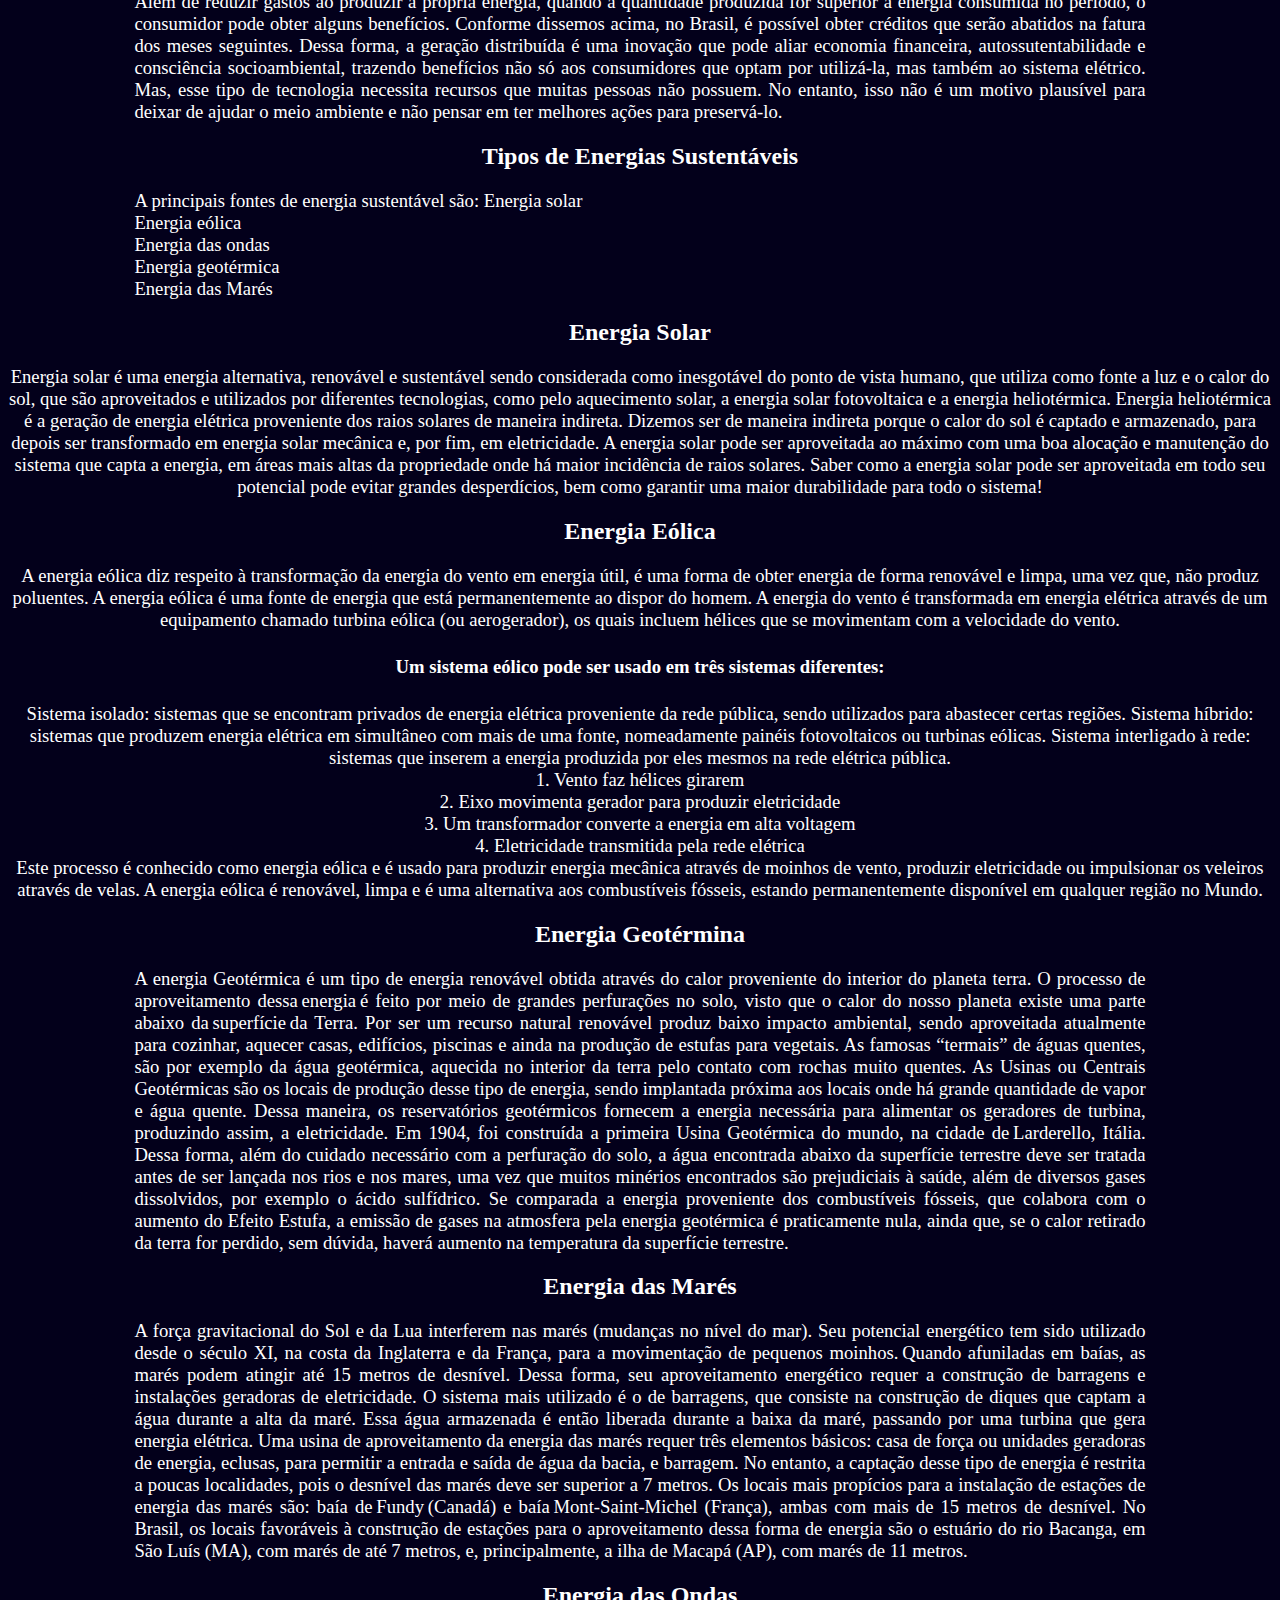
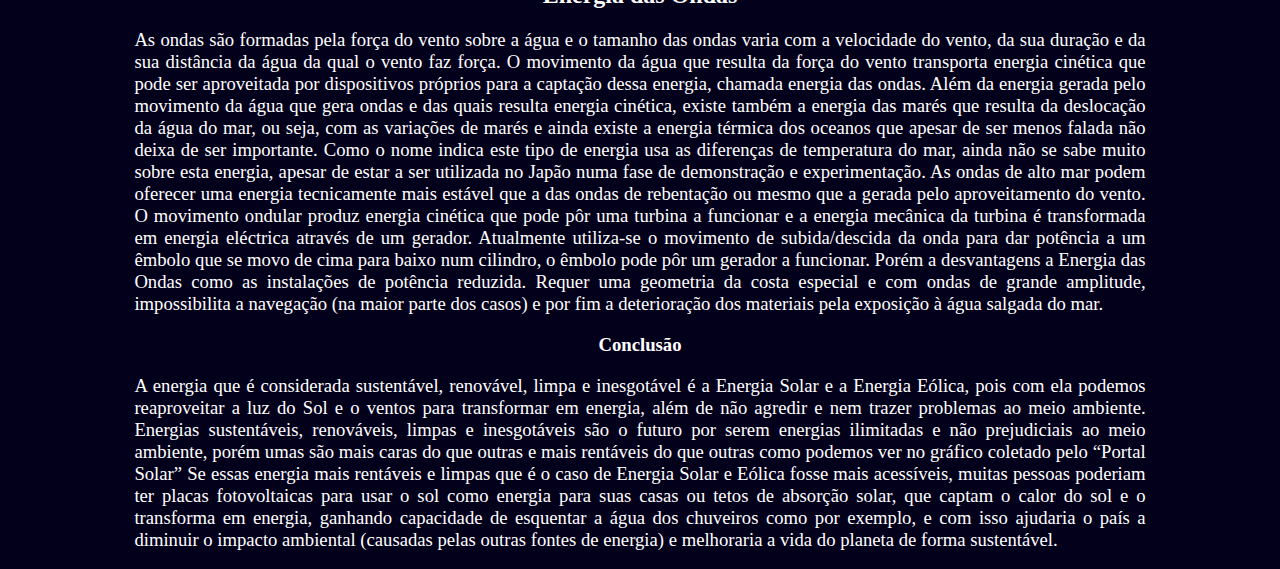
==== commit 2fd4c8c2: "Up 0.8" ====
--- a/Site/index.html
+++ b/Site/index.html
@@ -12,7 +12,6 @@
         <nav id="menu">
             <ul>
 
-                <li> <a href="#">Quem Somos? </a> </li>
                 <li> <a href="#oque">O que é?</a> </li>
                 <li> <a href="#identificando">Identificando</a> </li>
                 <li> <a href="index2.html">Sustentabilidade</a> </li>
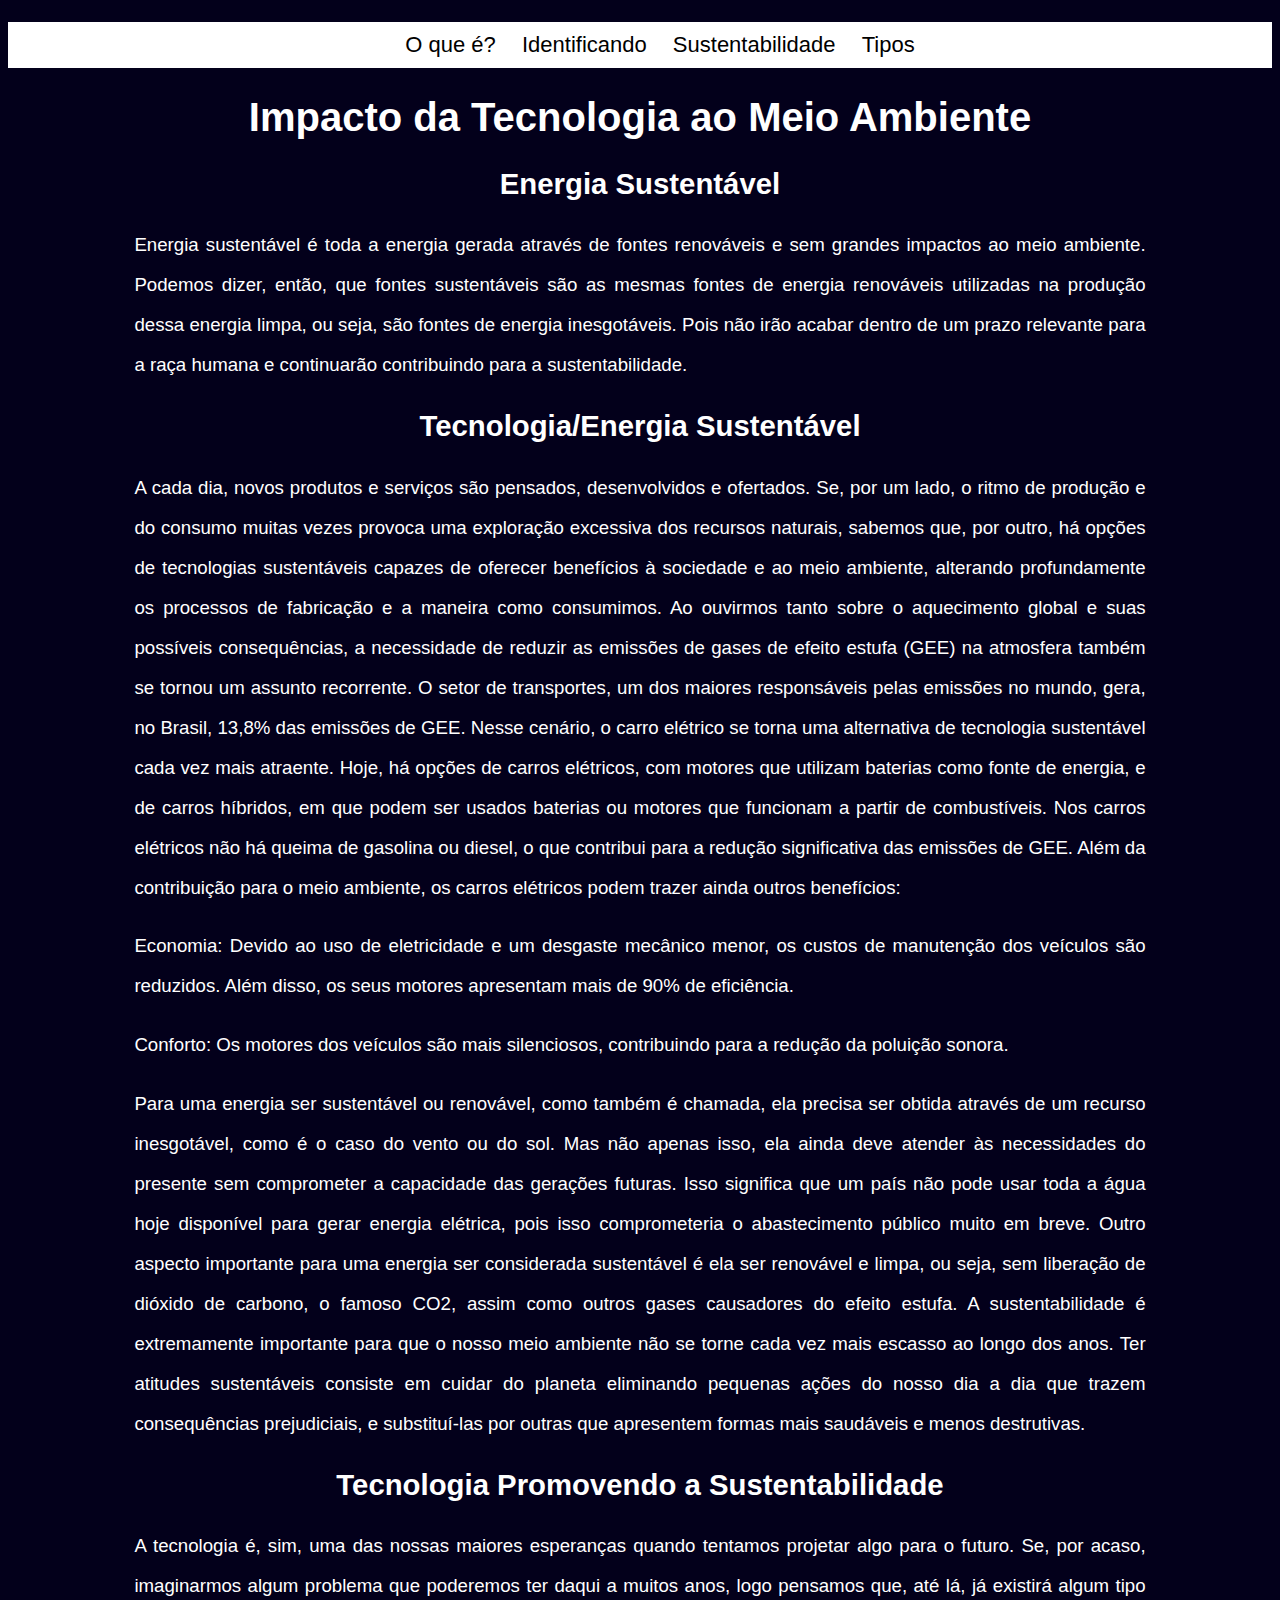
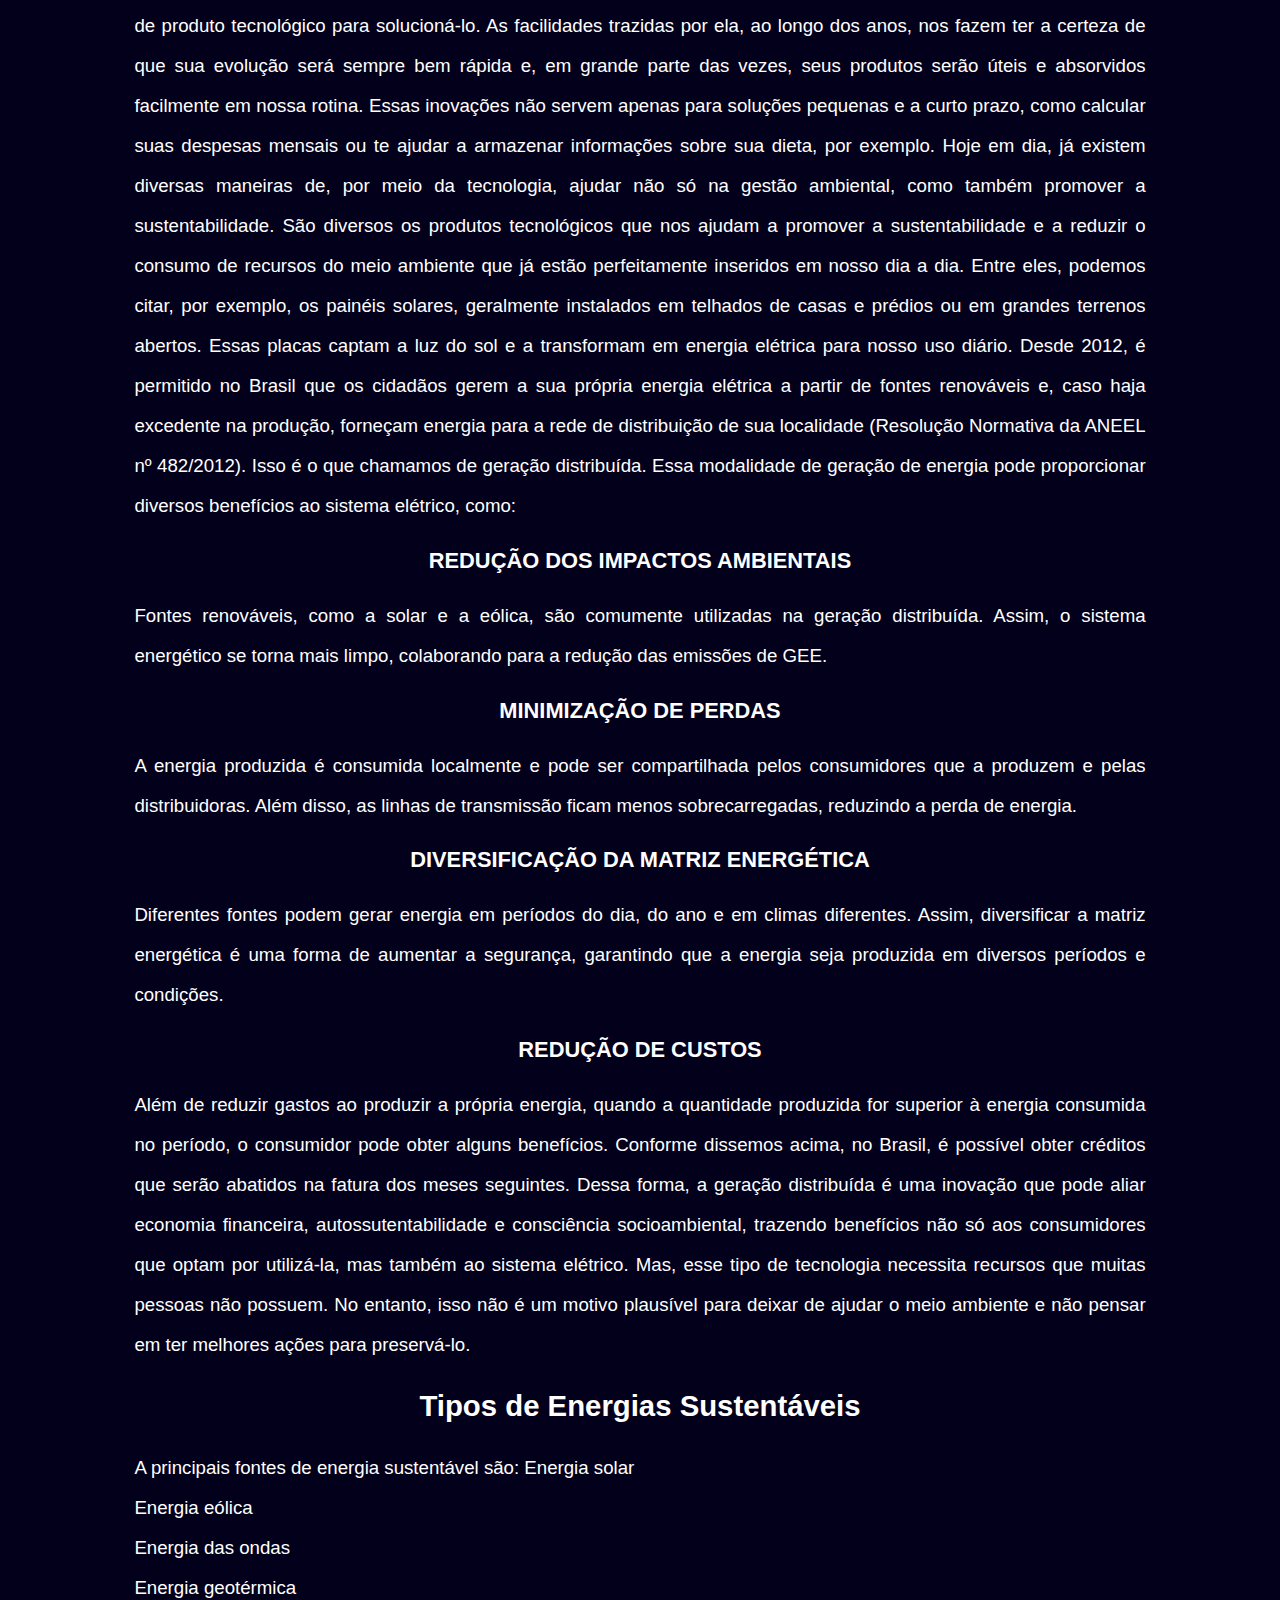
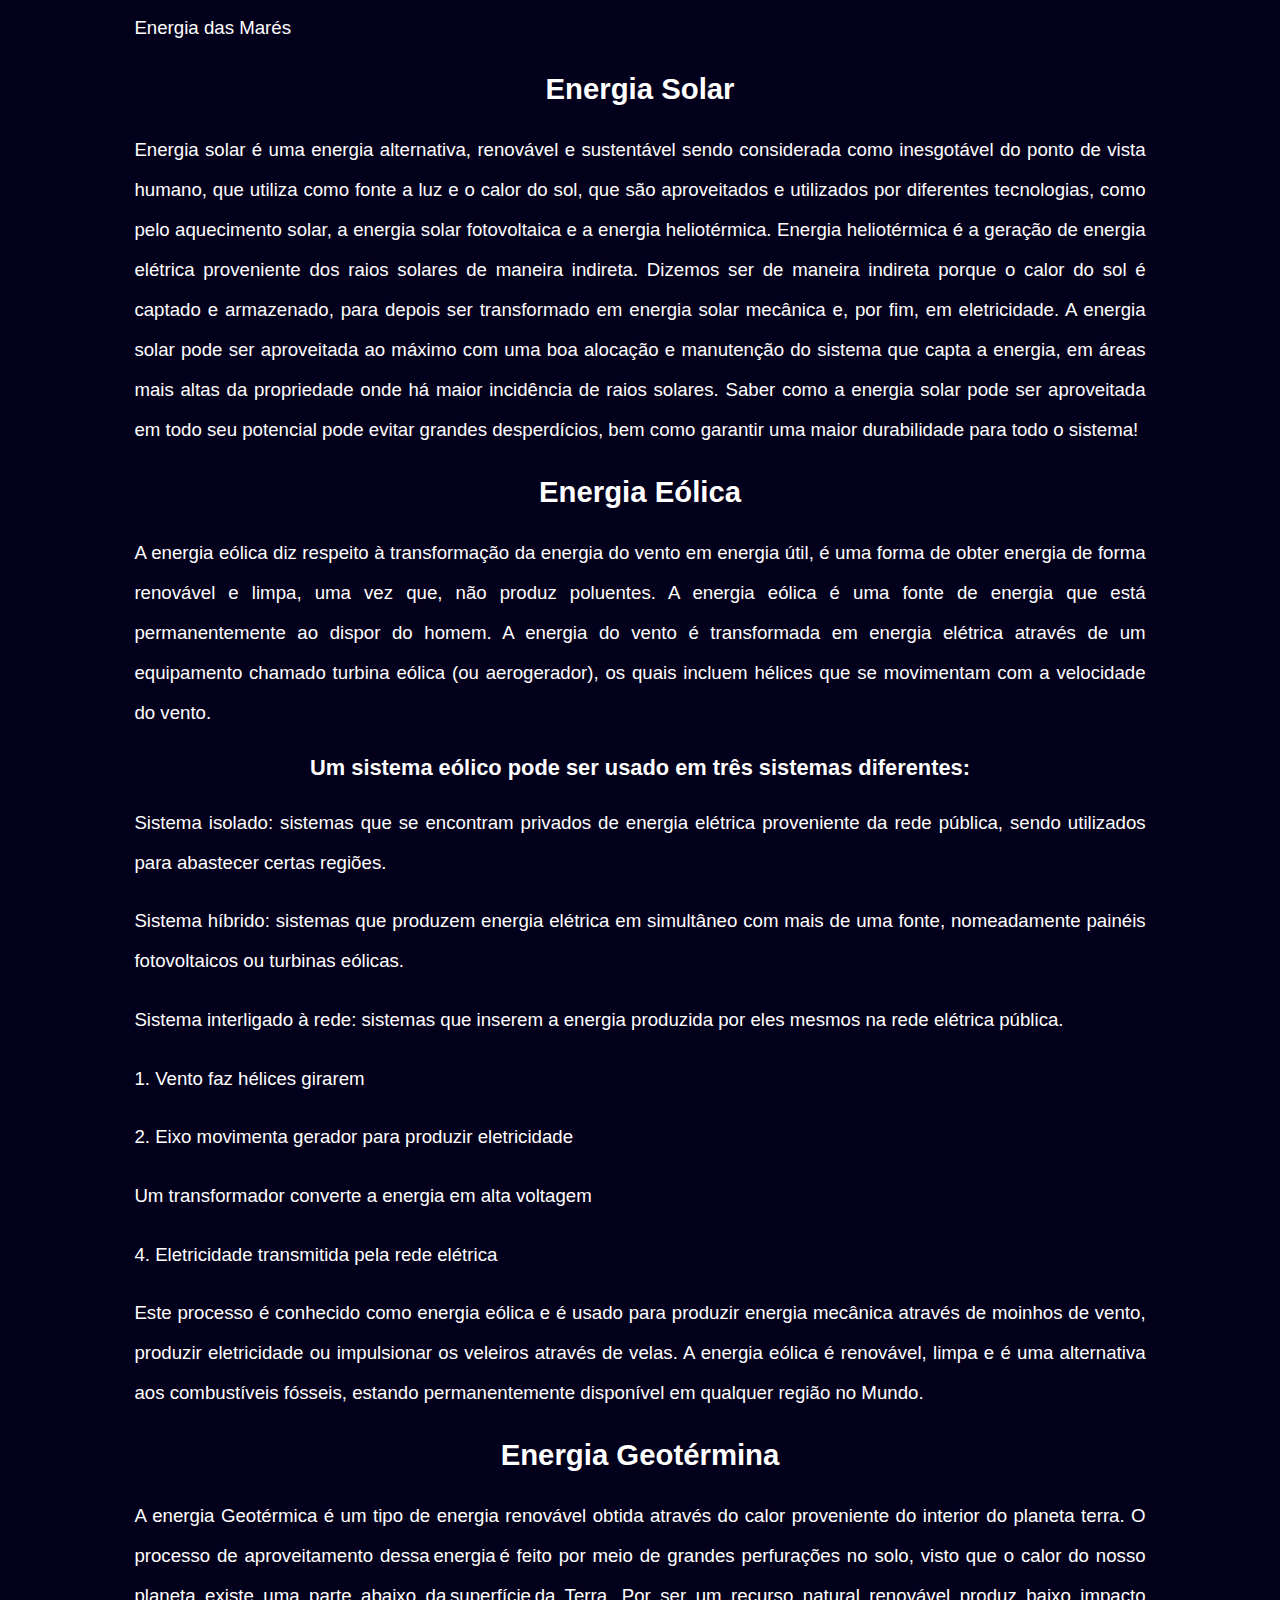
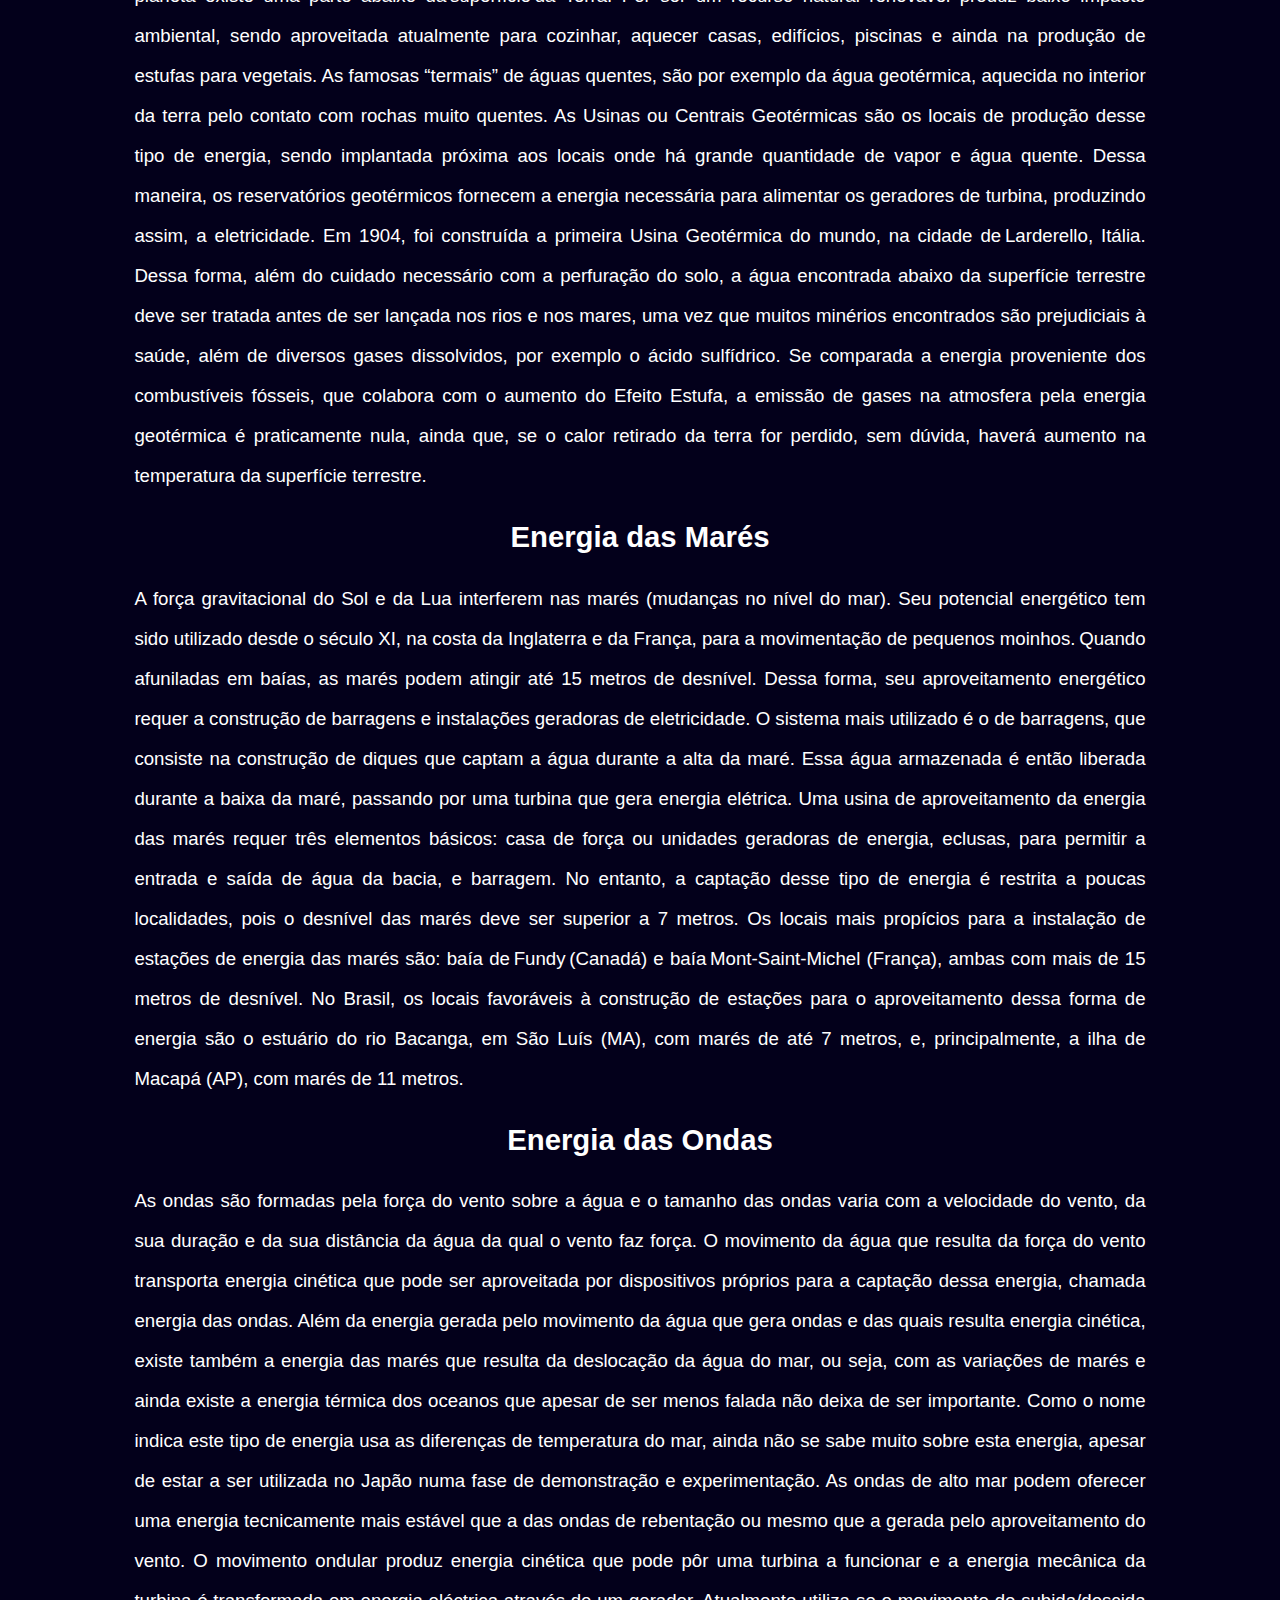
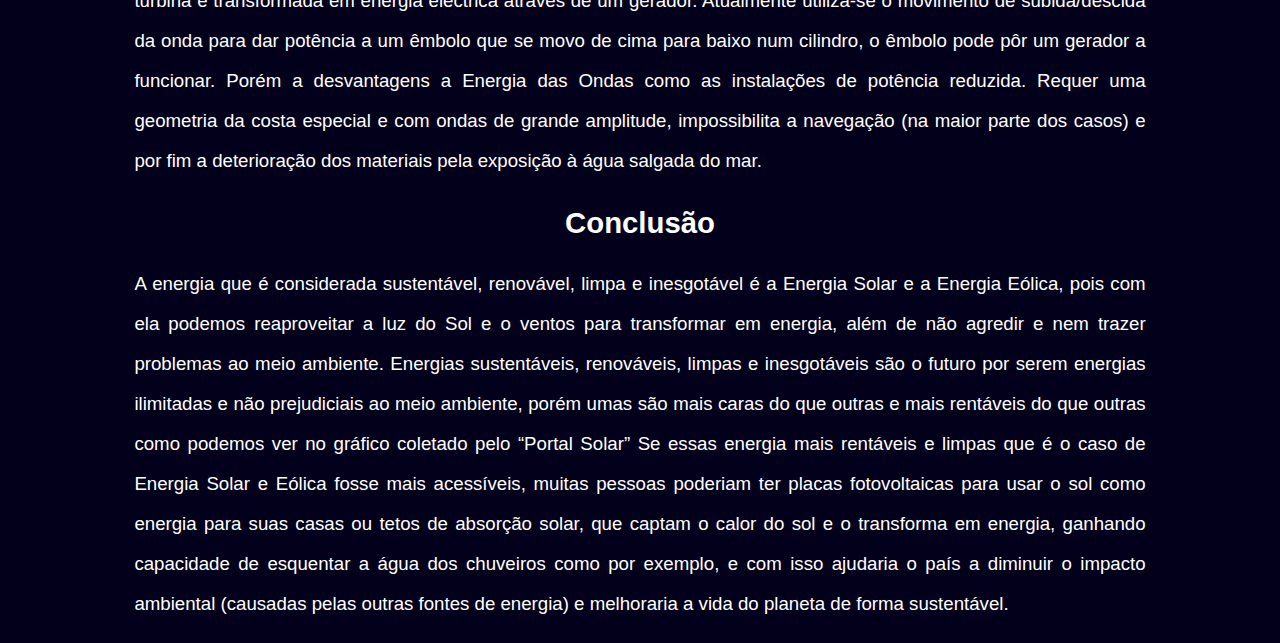
==== commit db19016c: "Att r0.8.2" ====
--- a/Site/index.html
+++ b/Site/index.html
@@ -14,135 +14,132 @@
 
                 <li> <a href="#oque">O que é?</a> </li>
                 <li> <a href="#identificando">Identificando</a> </li>
-                <li> <a href="index2.html">Sustentabilidade</a> </li>
+                <li> <a href="#sustentabilidade">Sustentabilidade</a> </li>
                 <li> <a href="#tipos">Tipos</a> </li>
 
             </ul>
         </nav>
     </header>
-
-    <h1>Impacto da Tecnologia ao Meio Ambiente </h1>
-    <h2 id="oque">Energia Sustentável </h2>
-    <p>Energia sustentável é toda a energia gerada através de fontes renováveis e sem grandes impactos ao meio ambiente. <br>
-        Podemos dizer, então, que fontes sustentáveis são as mesmas fontes de energia renováveis utilizadas na produção dessa <br> 
-        energia limpa, ou seja, são fontes de energia inesgotáveis.  
-        Pois não irão acabar dentro de um prazo relevante para a raça humana <br> e continuarão contribuindo para a sustentabilidade.
-    </p>
-
-
-    <h2>Tecnologia/Energia Sustentável </h2>
-    <p>A cada dia, novos produtos e serviços são pensados, desenvolvidos e ofertados. Se, por um lado, o ritmo de produção e do consumo muitas 
-        vezes provoca uma exploração excessiva dos recursos naturais, sabemos que, por outro, há opções de tecnologias sustentáveis capazes de oferecer 
-        benefícios à sociedade e ao meio ambiente, alterando profundamente os processos de fabricação e a maneira como consumimos. Ao ouvirmos tanto sobre o 
-        aquecimento global e suas possíveis consequências, a necessidade de reduzir as emissões de gases de efeito estufa (GEE) na atmosfera também se 
-        tornou um assunto recorrente. O setor de transportes, um dos maiores responsáveis pelas emissões no mundo, gera, no Brasil, 13,8% das emissões de GEE. 
-        Nesse cenário, o carro elétrico se torna uma alternativa de tecnologia sustentável cada vez mais atraente. Hoje, há opções de carros elétricos, com 
-        motores que utilizam baterias como fonte de energia, e de carros híbridos, em que podem ser usados baterias ou motores que funcionam a partir de combustíveis.
-        Nos carros elétricos não há queima de gasolina ou diesel, o que contribui para a redução significativa das emissões de GEE. Além da contribuição para o 
-        meio ambiente, os carros elétricos podem trazer ainda outros benefícios: 
-    </p>
-    <p>Economia: Devido ao uso de eletricidade e um desgaste mecânico menor, os custos de manutenção dos veículos são reduzidos. 
-        Além disso, os seus motores apresentam mais de 90% de eficiência.
-    </p>
-    <p>Conforto: Os motores dos veículos são mais silenciosos, contribuindo para a redução da poluição sonora.</p>
-    <p>Para uma energia ser sustentável ou renovável, como também é chamada, ela precisa ser obtida através de um recurso inesgotável, como é o caso do vento ou do sol.
-        Mas não apenas isso, ela ainda deve atender às necessidades do presente sem comprometer a capacidade das gerações futuras. 
-        Isso significa que um país não pode usar toda a água hoje disponível para gerar energia elétrica, pois isso comprometeria o abastecimento público muito em breve. 
-        Outro aspecto importante para uma energia ser considerada sustentável é ela ser renovável e limpa, ou seja, sem liberação de dióxido de carbono, o famoso CO2, 
-        assim como outros gases causadores do efeito estufa.
-        A sustentabilidade é extremamente importante para que o nosso meio ambiente não se torne cada vez mais escasso ao longo dos anos. Ter atitudes sustentáveis 
-        consiste em cuidar do planeta eliminando pequenas ações do nosso dia a dia que trazem consequências prejudiciais, e substituí-las por outras que apresentem 
-        formas mais saudáveis e menos destrutivas.
-    </p>
-
-
-    <h2 id="identificando">Tecnologia Promovendo a Sustentabilidade </h2>    
-    <p>A tecnologia é, sim, uma das nossas maiores esperanças quando tentamos projetar algo para o futuro. Se, por acaso, imaginarmos algum problema que poderemos 
-        ter daqui a muitos anos, logo pensamos que, até lá, já existirá algum tipo de produto tecnológico para solucioná-lo. As facilidades trazidas por ela, ao longo 
-        dos anos, nos fazem ter a certeza de que sua evolução será sempre bem rápida e, em grande parte das vezes, seus produtos serão úteis e absorvidos facilmente em 
-        nossa rotina. 
-        Essas inovações não servem apenas para soluções pequenas e a curto prazo, como calcular suas despesas mensais ou te ajudar a armazenar informações sobre sua 
-        dieta, por exemplo. Hoje em dia, já existem diversas maneiras de, por meio da tecnologia, ajudar não só na gestão ambiental, como também promover a sustentabilidade. 
-        São diversos os produtos tecnológicos que nos ajudam a promover a sustentabilidade e a reduzir o consumo de recursos do meio ambiente que já estão perfeitamente 
-        inseridos em nosso dia a dia. Entre eles, podemos citar, por exemplo, os painéis solares, geralmente instalados em telhados de casas e prédios ou em grandes 
-        terrenos abertos. Essas placas captam a luz do sol e a transformam em energia elétrica para nosso uso diário. Desde 2012, é permitido no Brasil que os cidadãos 
-        gerem a sua própria energia elétrica a partir de fontes renováveis e, caso haja excedente na produção, forneçam energia para a rede de distribuição de sua localidade 
-        (Resolução Normativa da ANEEL nº 482/2012). Isso é o que chamamos de geração distribuída. 
-        Essa modalidade de geração de energia pode proporcionar diversos benefícios ao sistema elétrico, como:
-    </p>
-
-
-    <h3>REDUÇÃO DOS IMPACTOS AMBIENTAIS </h3> 
-    <p>Fontes renováveis, como a solar e a eólica, são comumente utilizadas na geração distribuída. Assim, o sistema energético se torna mais limpo, 
-        colaborando para a redução das emissões de GEE. 
-    </p> 
-
-    
-    <h3>MINIMIZAÇÃO DE PERDAS </h3>
-    <p>A energia produzida é consumida localmente e pode ser compartilhada pelos consumidores que a produzem e pelas distribuidoras. Além disso, 
-        as linhas de transmissão ficam menos sobrecarregadas, reduzindo a perda de energia.
-    </p>
-
-
-    <h3>DIVERSIFICAÇÃO DA MATRIZ ENERGÉTICA</h3>
-    <p>Diferentes fontes podem gerar energia em períodos do dia, do ano e em climas diferentes. Assim, diversificar a matriz energética é uma forma 
-        de aumentar a segurança, garantindo que a energia seja produzida em diversos períodos e condições.
-    </p>
-
-
-    <h3>REDUÇÃO DE CUSTOS </h3>
-    <p>Além de reduzir gastos ao produzir a própria energia, quando a quantidade produzida for superior à energia consumida no período, o consumidor pode obter alguns benefícios. 
-        Conforme dissemos acima, no Brasil, é possível obter créditos que serão abatidos na fatura dos meses seguintes. Dessa forma, a geração distribuída é uma inovação que pode 
-        aliar economia financeira, autossutentabilidade e consciência socioambiental, trazendo benefícios não só aos consumidores que optam por utilizá-la, mas também ao sistema 
-        elétrico. Mas, esse tipo de tecnologia necessita recursos que muitas pessoas não possuem. No entanto, isso não é um motivo plausível para deixar de ajudar o meio ambiente 
-        e não pensar em ter melhores ações para preservá-lo. 
-    </p>
-
-
-    <h2 id="tipos">Tipos de Energias Sustentáveis </h2>
-    <p>A principais fontes de energia sustentável são: 
-        Energia solar <br>
-        Energia eólica <br> 
-        Energia das ondas <br>
-        Energia geotérmica <br>
-        Energia das Marés 
-    </p>
-
-
+    <div>
+        <h1>Impacto da Tecnologia ao Meio Ambiente </h1>
+        <h2 id="oque">Energia Sustentável </h2>
+        <p>Energia sustentável é toda a energia gerada através de fontes renováveis e sem grandes impactos ao meio ambiente.
+            Podemos dizer, então, que fontes sustentáveis são as mesmas fontes de energia renováveis utilizadas na produção dessa
+            energia limpa, ou seja, são fontes de energia inesgotáveis.  
+            Pois não irão acabar dentro de um prazo relevante para a raça humana e continuarão contribuindo para a sustentabilidade.
+        </p>
+    </div>
+    <div id="identificando">
+        <h2>Tecnologia/Energia Sustentável </h2>
+        <p>A cada dia, novos produtos e serviços são pensados, desenvolvidos e ofertados. Se, por um lado, o ritmo de produção e do consumo muitas 
+            vezes provoca uma exploração excessiva dos recursos naturais, sabemos que, por outro, há opções de tecnologias sustentáveis capazes de oferecer 
+            benefícios à sociedade e ao meio ambiente, alterando profundamente os processos de fabricação e a maneira como consumimos. Ao ouvirmos tanto sobre o 
+            aquecimento global e suas possíveis consequências, a necessidade de reduzir as emissões de gases de efeito estufa (GEE) na atmosfera também se 
+            tornou um assunto recorrente. O setor de transportes, um dos maiores responsáveis pelas emissões no mundo, gera, no Brasil, 13,8% das emissões de GEE. 
+            Nesse cenário, o carro elétrico se torna uma alternativa de tecnologia sustentável cada vez mais atraente. Hoje, há opções de carros elétricos, com 
+            motores que utilizam baterias como fonte de energia, e de carros híbridos, em que podem ser usados baterias ou motores que funcionam a partir de combustíveis.
+            Nos carros elétricos não há queima de gasolina ou diesel, o que contribui para a redução significativa das emissões de GEE. Além da contribuição para o 
+            meio ambiente, os carros elétricos podem trazer ainda outros benefícios: 
+        </p>
+        <p>Economia: Devido ao uso de eletricidade e um desgaste mecânico menor, os custos de manutenção dos veículos são reduzidos. 
+            Além disso, os seus motores apresentam mais de 90% de eficiência.
+        </p>
+        <p>Conforto: Os motores dos veículos são mais silenciosos, contribuindo para a redução da poluição sonora.</p>
+        <p>Para uma energia ser sustentável ou renovável, como também é chamada, ela precisa ser obtida através de um recurso inesgotável, como é o caso do vento ou do sol.
+            Mas não apenas isso, ela ainda deve atender às necessidades do presente sem comprometer a capacidade das gerações futuras. 
+            Isso significa que um país não pode usar toda a água hoje disponível para gerar energia elétrica, pois isso comprometeria o abastecimento público muito em breve. 
+            Outro aspecto importante para uma energia ser considerada sustentável é ela ser renovável e limpa, ou seja, sem liberação de dióxido de carbono, o famoso CO2, 
+            assim como outros gases causadores do efeito estufa.
+            A sustentabilidade é extremamente importante para que o nosso meio ambiente não se torne cada vez mais escasso ao longo dos anos. Ter atitudes sustentáveis 
+            consiste em cuidar do planeta eliminando pequenas ações do nosso dia a dia que trazem consequências prejudiciais, e substituí-las por outras que apresentem 
+            formas mais saudáveis e menos destrutivas.
+        </p>
+    </div> 
+    <div id="sustentabilidade">
+        <div>
+            <h2>Tecnologia Promovendo a Sustentabilidade </h2>    
+            <p>A tecnologia é, sim, uma das nossas maiores esperanças quando tentamos projetar algo para o futuro. Se, por acaso, imaginarmos algum problema que poderemos 
+                ter daqui a muitos anos, logo pensamos que, até lá, já existirá algum tipo de produto tecnológico para solucioná-lo. As facilidades trazidas por ela, ao longo 
+                dos anos, nos fazem ter a certeza de que sua evolução será sempre bem rápida e, em grande parte das vezes, seus produtos serão úteis e absorvidos facilmente em 
+                nossa rotina. 
+                Essas inovações não servem apenas para soluções pequenas e a curto prazo, como calcular suas despesas mensais ou te ajudar a armazenar informações sobre sua 
+                dieta, por exemplo. Hoje em dia, já existem diversas maneiras de, por meio da tecnologia, ajudar não só na gestão ambiental, como também promover a sustentabilidade. 
+                São diversos os produtos tecnológicos que nos ajudam a promover a sustentabilidade e a reduzir o consumo de recursos do meio ambiente que já estão perfeitamente 
+                inseridos em nosso dia a dia. Entre eles, podemos citar, por exemplo, os painéis solares, geralmente instalados em telhados de casas e prédios ou em grandes 
+                terrenos abertos. Essas placas captam a luz do sol e a transformam em energia elétrica para nosso uso diário. Desde 2012, é permitido no Brasil que os cidadãos 
+                gerem a sua própria energia elétrica a partir de fontes renováveis e, caso haja excedente na produção, forneçam energia para a rede de distribuição de sua localidade 
+                (Resolução Normativa da ANEEL nº 482/2012). Isso é o que chamamos de geração distribuída. 
+                Essa modalidade de geração de energia pode proporcionar diversos benefícios ao sistema elétrico, como:
+            </p>
+        </div>
+        <div>
+            <h3>REDUÇÃO DOS IMPACTOS AMBIENTAIS </h3> 
+            <p>Fontes renováveis, como a solar e a eólica, são comumente utilizadas na geração distribuída. Assim, o sistema energético se torna mais limpo, 
+                colaborando para a redução das emissões de GEE. 
+            </p> 
+        </div>
+        <div>
+            <h3>MINIMIZAÇÃO DE PERDAS </h3>
+            <p>A energia produzida é consumida localmente e pode ser compartilhada pelos consumidores que a produzem e pelas distribuidoras. Além disso, 
+                as linhas de transmissão ficam menos sobrecarregadas, reduzindo a perda de energia.
+            </p>
+        </div>
+        <div>
+            <h3>DIVERSIFICAÇÃO DA MATRIZ ENERGÉTICA</h3>
+            <p>Diferentes fontes podem gerar energia em períodos do dia, do ano e em climas diferentes. Assim, diversificar a matriz energética é uma forma 
+                de aumentar a segurança, garantindo que a energia seja produzida em diversos períodos e condições.
+            </p>
+        </div>
+        <div>
+            <h3>REDUÇÃO DE CUSTOS </h3>
+            <p>Além de reduzir gastos ao produzir a própria energia, quando a quantidade produzida for superior à energia consumida no período, o consumidor pode obter alguns benefícios.
+                Conforme dissemos acima, no Brasil, é possível obter créditos que serão abatidos na fatura dos meses seguintes. Dessa forma, a geração distribuída é uma inovação que pode aliar economia financeira, autossutentabilidade e consciência socioambiental, trazendo benefícios não só aos consumidores que optam por utilizá-la, mas também ao sistema elétrico. Mas, esse tipo de tecnologia necessita recursos que muitas pessoas não possuem. No entanto, isso não é um motivo plausível para deixar de ajudar o meio ambiente e não pensar em ter melhores ações para preservá-lo. 
+            </p>
+        </div>
+    </div>
+    <div id="tipos">
+        <h2>Tipos de Energias Sustentáveis </h2>
+        <p>A principais fontes de energia sustentável são: 
+            Energia solar <br>
+            Energia eólica <br> 
+            Energia das ondas <br>
+            Energia geotérmica <br>
+            Energia das Marés 
+        </p>
+    </div>
+    <div>
     <h2>Energia Solar</h2>
-    <div>Energia solar é uma energia alternativa, renovável e sustentável sendo considerada como inesgotável do ponto de vista humano, que utiliza como fonte a luz e o calor do sol, 
+        <p>Energia solar é uma energia alternativa, renovável e sustentável sendo considerada como inesgotável do ponto de vista humano, que utiliza como fonte a luz e o calor do sol, 
         que são aproveitados e utilizados por diferentes tecnologias, como pelo aquecimento solar, a energia solar fotovoltaica e a energia heliotérmica. Energia heliotérmica é a 
         geração de energia elétrica proveniente dos raios solares de maneira indireta. Dizemos ser de maneira indireta porque o calor do sol é captado e armazenado, para depois 
         ser transformado em energia solar mecânica e, por fim, em eletricidade. 
         A energia solar pode ser aproveitada ao máximo com uma boa alocação e manutenção do sistema que capta a energia, em áreas mais altas da propriedade onde há maior 
         incidência de raios solares.
-        Saber como a energia solar pode ser aproveitada em todo seu potencial pode evitar grandes desperdícios, bem como garantir uma maior durabilidade para todo o sistema! 
-    </div>
-
-
-    <h2>Energia Eólica</h2>
-    <div>A energia eólica diz respeito à transformação da energia do vento em energia útil, é uma forma de obter energia de forma renovável e limpa, uma vez que, não produz poluentes. 
+        Saber como a energia solar pode ser aproveitada em todo seu potencial pode evitar grandes desperdícios, bem como garantir uma maior durabilidade para todo o sistema! </p>
+    </div>
+    <div>
+        <h2>Energia Eólica</h2>
+        <p>A energia eólica diz respeito à transformação da energia do vento em energia útil, é uma forma de obter energia de forma renovável e limpa, uma vez que, não produz poluentes. 
         A energia eólica é uma fonte de energia que está permanentemente ao dispor do homem. 
         A energia do vento é transformada em energia elétrica através de um equipamento chamado turbina eólica (ou aerogerador), os quais incluem hélices que se movimentam com a 
-        velocidade do vento. 
-            <h4>Um sistema eólico pode ser usado em três sistemas diferentes: </h4>
-            Sistema isolado: sistemas que se encontram privados de energia elétrica proveniente da rede pública, sendo utilizados para abastecer certas regiões.
-            Sistema híbrido: sistemas que produzem energia elétrica em simultâneo com mais de uma fonte, nomeadamente painéis fotovoltaicos ou turbinas eólicas.
-            Sistema interligado à rede: sistemas que inserem a energia produzida por eles mesmos na rede elétrica pública. <br>
-            1. Vento faz hélices girarem <br> 
-            2. Eixo movimenta gerador para produzir eletricidade <br>
-            3. Um transformador converte a energia em alta voltagem <br>
-            4. Eletricidade transmitida pela rede elétrica <br>
-        Este processo é conhecido como energia eólica e é usado para produzir energia mecânica através de moinhos de vento, produzir eletricidade ou impulsionar os 
+        velocidade do vento.</p>
+        <div>    
+            <h3>Um sistema eólico pode ser usado em três sistemas diferentes: </h3>
+            <p>Sistema isolado: sistemas que se encontram privados de energia elétrica proveniente da rede pública, sendo utilizados para abastecer certas regiões.</p>
+            <p>Sistema híbrido: sistemas que produzem energia elétrica em simultâneo com mais de uma fonte, nomeadamente painéis fotovoltaicos ou turbinas eólicas.</p>
+            <p>Sistema interligado à rede: sistemas que inserem a energia produzida por eles mesmos na rede elétrica pública. <br></p>  
+            <p>1. Vento faz hélices girarem <br> </p>
+            <p>2. Eixo movimenta gerador para produzir eletricidade <br></p>
+            <p>Um transformador converte a energia em alta voltagem <br></p>
+            <p>4. Eletricidade transmitida pela rede elétrica <br></p>
+        </div> 
+        <p>Este processo é conhecido como energia eólica e é usado para produzir energia mecânica através de moinhos de vento, produzir eletricidade ou impulsionar os 
         veleiros através de velas. A energia eólica é renovável, limpa e é uma alternativa aos combustíveis fósseis, estando permanentemente disponível em qualquer 
-        região no Mundo. 
-    </div>
-
-
+        região no Mundo. </p>
+    </div>
     <h2>Energia Geotérmina</h2>
     <div>
-        <p>
-            A energia Geotérmica é um tipo de energia renovável obtida através do calor proveniente do interior do planeta terra. O processo de aproveitamento 
+        <p>A energia Geotérmica é um tipo de energia renovável obtida através do calor proveniente do interior do planeta terra. O processo de aproveitamento 
             dessa energia é feito por meio de grandes perfurações no solo, visto que o calor do nosso planeta existe uma parte abaixo da superfície da Terra. 
             Por ser um recurso natural renovável produz baixo impacto ambiental, sendo aproveitada atualmente para cozinhar, aquecer casas, edifícios, piscinas 
             e ainda na produção de estufas para vegetais. As famosas “termais” de águas quentes, são por exemplo da água geotérmica, aquecida no interior da 
@@ -156,12 +153,9 @@
             é praticamente nula, ainda que, se o calor retirado da terra for perdido, sem dúvida, haverá aumento na temperatura da superfície terrestre.
         </p>
     </div>
-
-
     <h2>Energia das Marés</h2>
     <div>
-        <p>
-            A força gravitacional do Sol e da Lua interferem nas marés (mudanças no nível do mar). Seu potencial energético tem sido utilizado desde o século XI, na costa 
+        <p>A força gravitacional do Sol e da Lua interferem nas marés (mudanças no nível do mar). Seu potencial energético tem sido utilizado desde o século XI, na costa 
             da Inglaterra e da França, para a movimentação de pequenos moinhos. Quando afuniladas em baías, as marés podem atingir até 15 metros de desnível. Dessa forma, 
             seu aproveitamento energético requer a construção de barragens e instalações geradoras de eletricidade.
             O sistema mais utilizado é o de barragens, que consiste na construção de diques que captam a água durante a alta da maré. Essa água armazenada é então liberada 
@@ -174,8 +168,6 @@
             de até 7 metros, e, principalmente, a ilha de Macapá (AP), com marés de 11 metros.
         </p>
     </div>
-
-
     <h2>Energia das Ondas</h2>
     <div>
         <p>
@@ -194,9 +186,7 @@
             pela exposição à água salgada do mar. 
         </p>
     </div>
-
-
-    <h3>Conclusão</h3>
+    <h2>Conclusão</h2>
     <div>
         <p>
             A energia que é considerada sustentável, renovável, limpa e inesgotável é a Energia Solar e a Energia Eólica, pois com ela podemos reaproveitar a luz do Sol e o ventos 
--- a/Site/css/styles.css
+++ b/Site/css/styles.css
@@ -1,34 +1,40 @@
 #textp {text-align: center; font-size: 16pt;}
 h1 {
-    font-size: 24pt;
+    font-size: 30pt;
     color: white;
     text-align: center;
+    font-family: 'Segoe UI', Tahoma, Geneva, Verdana, sans-serif;
 }
 
 h2 {
-    font-size: 18pt;
+    font-size: 22pt;
     color: white;
     text-align: center;
+    font-family: 'Segoe UI', Tahoma, Geneva, Verdana, sans-serif;
 }
 
 h3 {
     color: white;
     text-align: center;
+    font-family: 'Segoe UI', Tahoma, Geneva, Verdana, sans-serif;
 }
 
 h4 {
     color: white;
     text-align: center;
+    font-family: 'Segoe UI', Tahoma, Geneva, Verdana, sans-serif;
 }
 
 h5 {
     color: white;
     text-align: center;
+    font-family: 'Segoe UI', Tahoma, Geneva, Verdana, sans-serif;
 }
 
 h6 {
     color: white;
     text-align: center;
+    font-family: 'Segoe UI', Tahoma, Geneva, Verdana, sans-serif;
 }
 
 p {
@@ -37,6 +43,8 @@
     margin-left: 10%;
     margin-right: 10%;
     font-size: 14pt;
+    line-height: 30pt;
+    font-family: 'Segoe UI', Tahoma, Geneva, Verdana, sans-serif;
 }
 
 #menu {
@@ -46,6 +54,7 @@
     list-style: none;
     text-align: center;
     font-size: 22px;
+    font-family: 'Segoe UI', Tahoma, Geneva, Verdana, sans-serif;
 }
 
 #menu ul li { display: inline;}
@@ -58,14 +67,17 @@
     color: black;
     text-decoration: none;
     border-bottom: 3px;
+    font-family: 'Segoe UI', Tahoma, Geneva, Verdana, sans-serif;
 }
 
 body {
     background-color: rgb(3, 0, 27);
     text-decoration-color: white;
+    font-family: 'Segoe UI', Tahoma, Geneva, Verdana, sans-serif;
 }
 
 div { text-align: center; 
       color: white; 
-      font-size: 14pt;         
+      font-size: 14pt;
+      font-family: 'Segoe UI', Tahoma, Geneva, Verdana, sans-serif;
 }
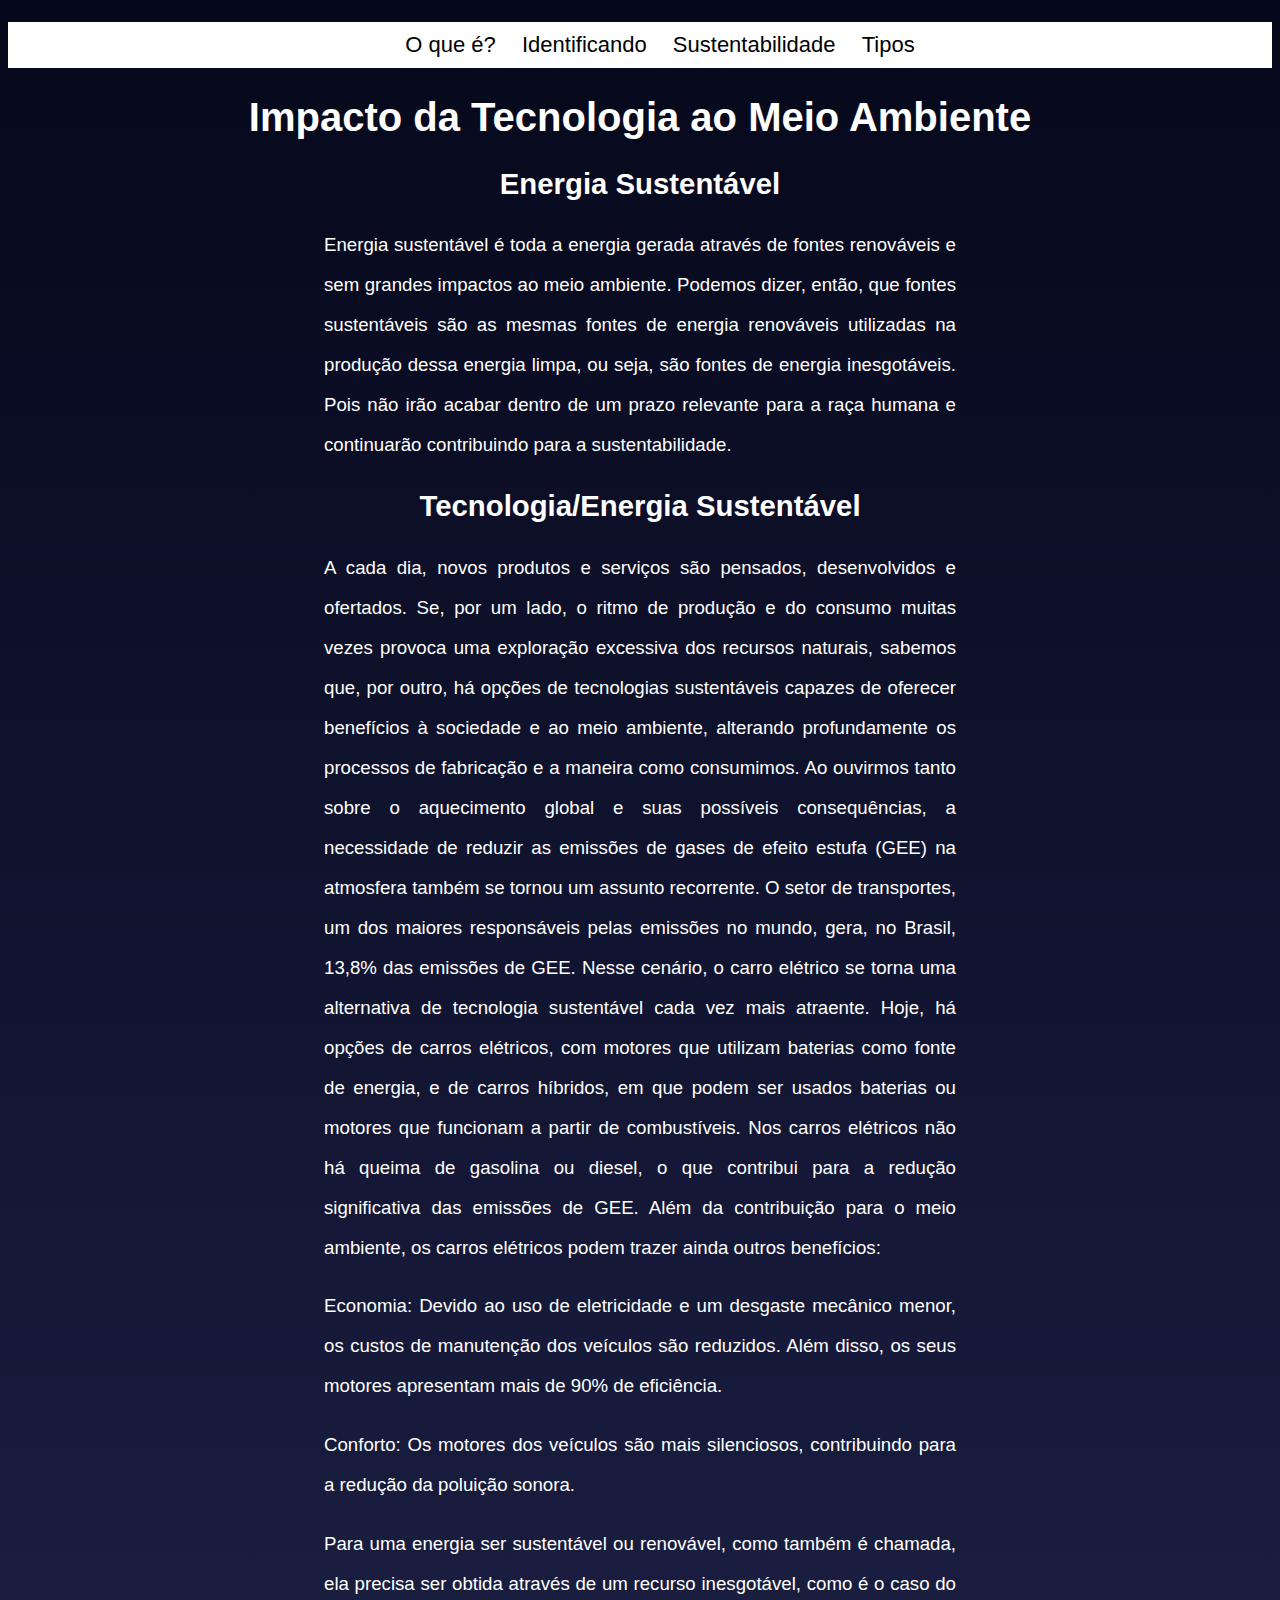
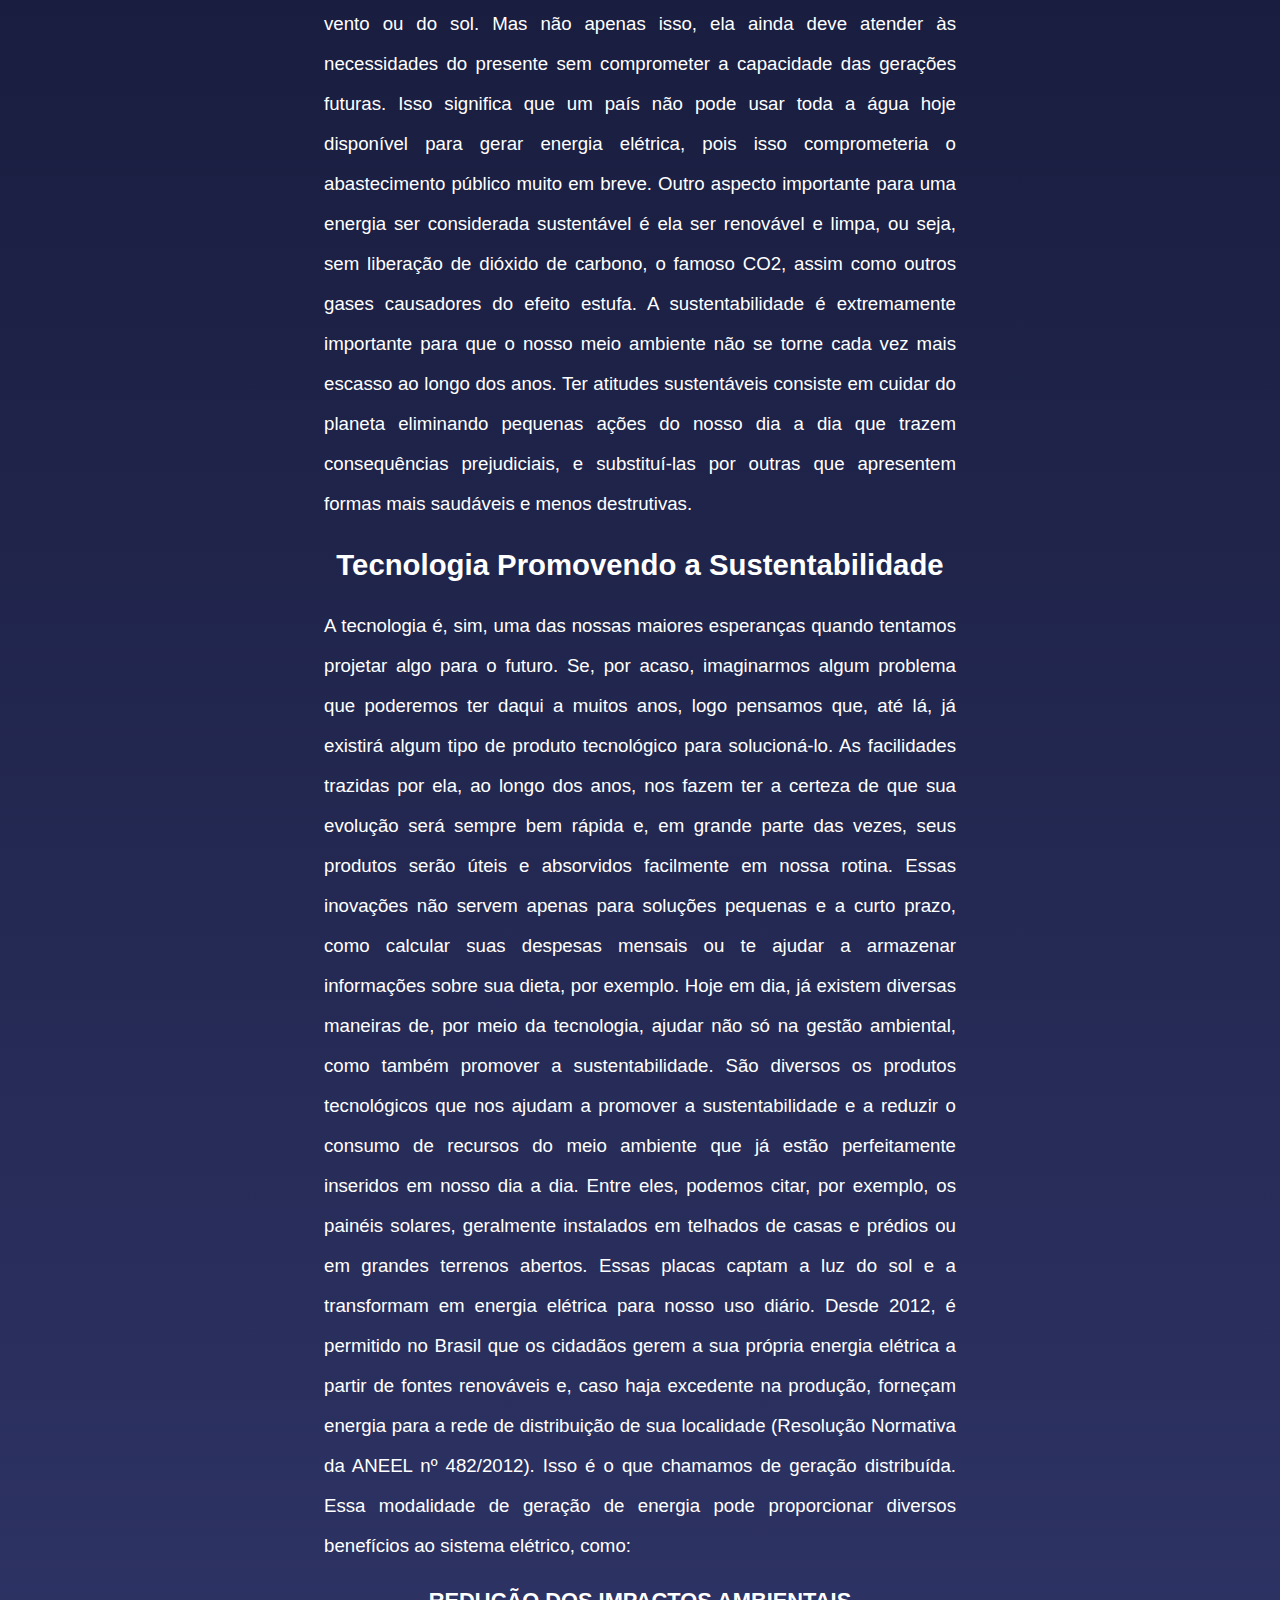
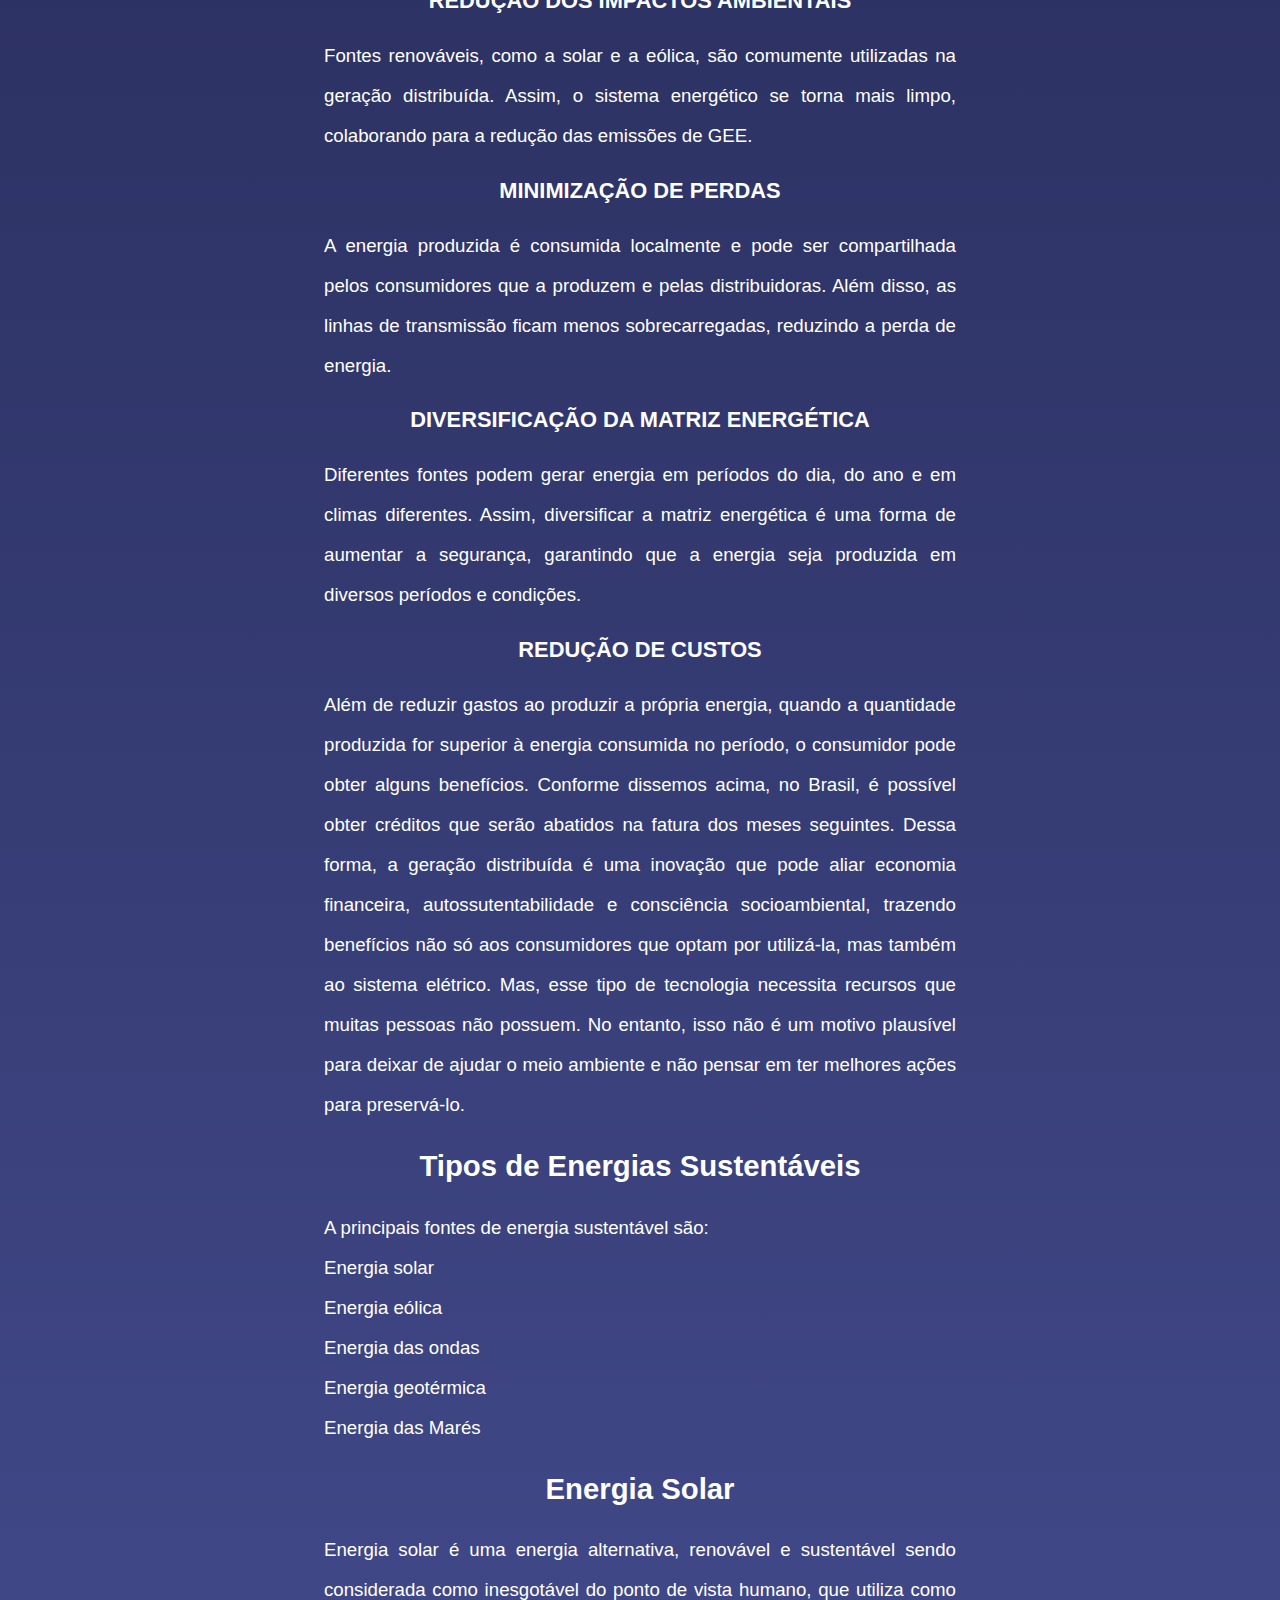
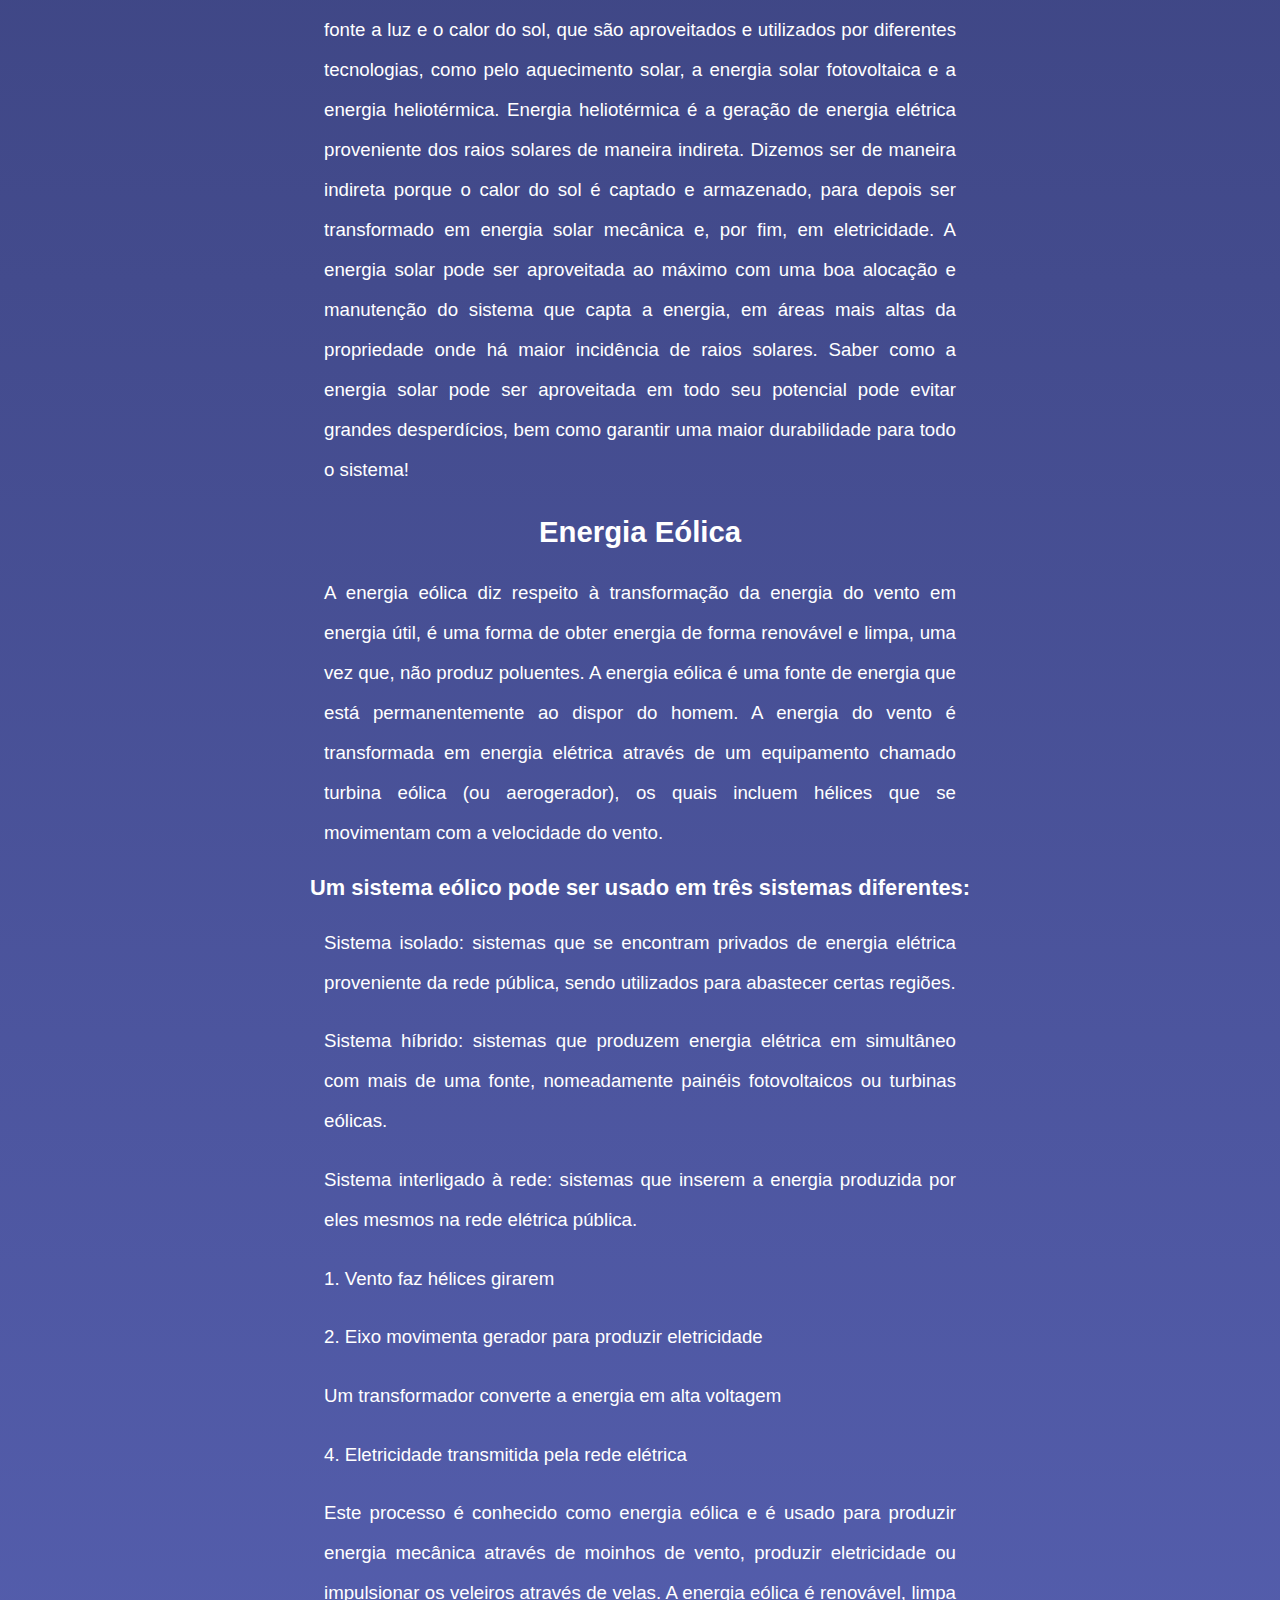
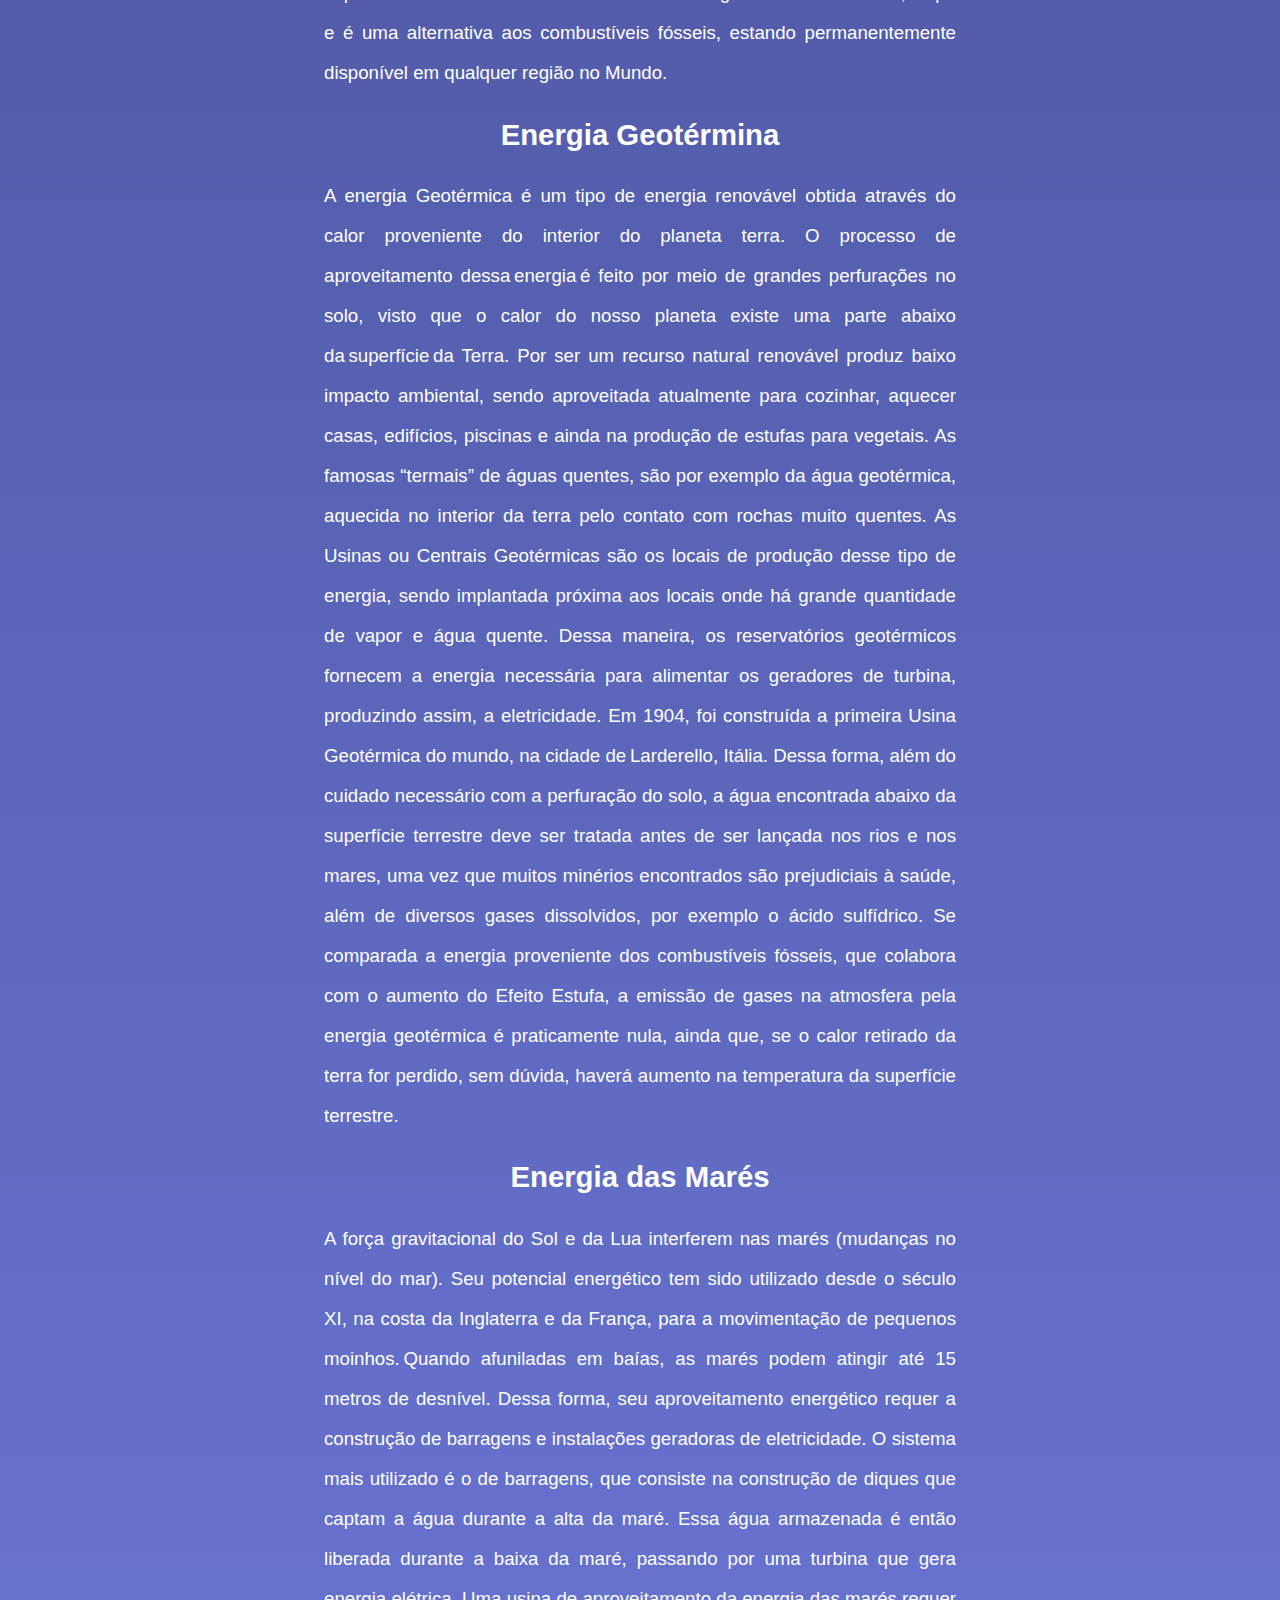
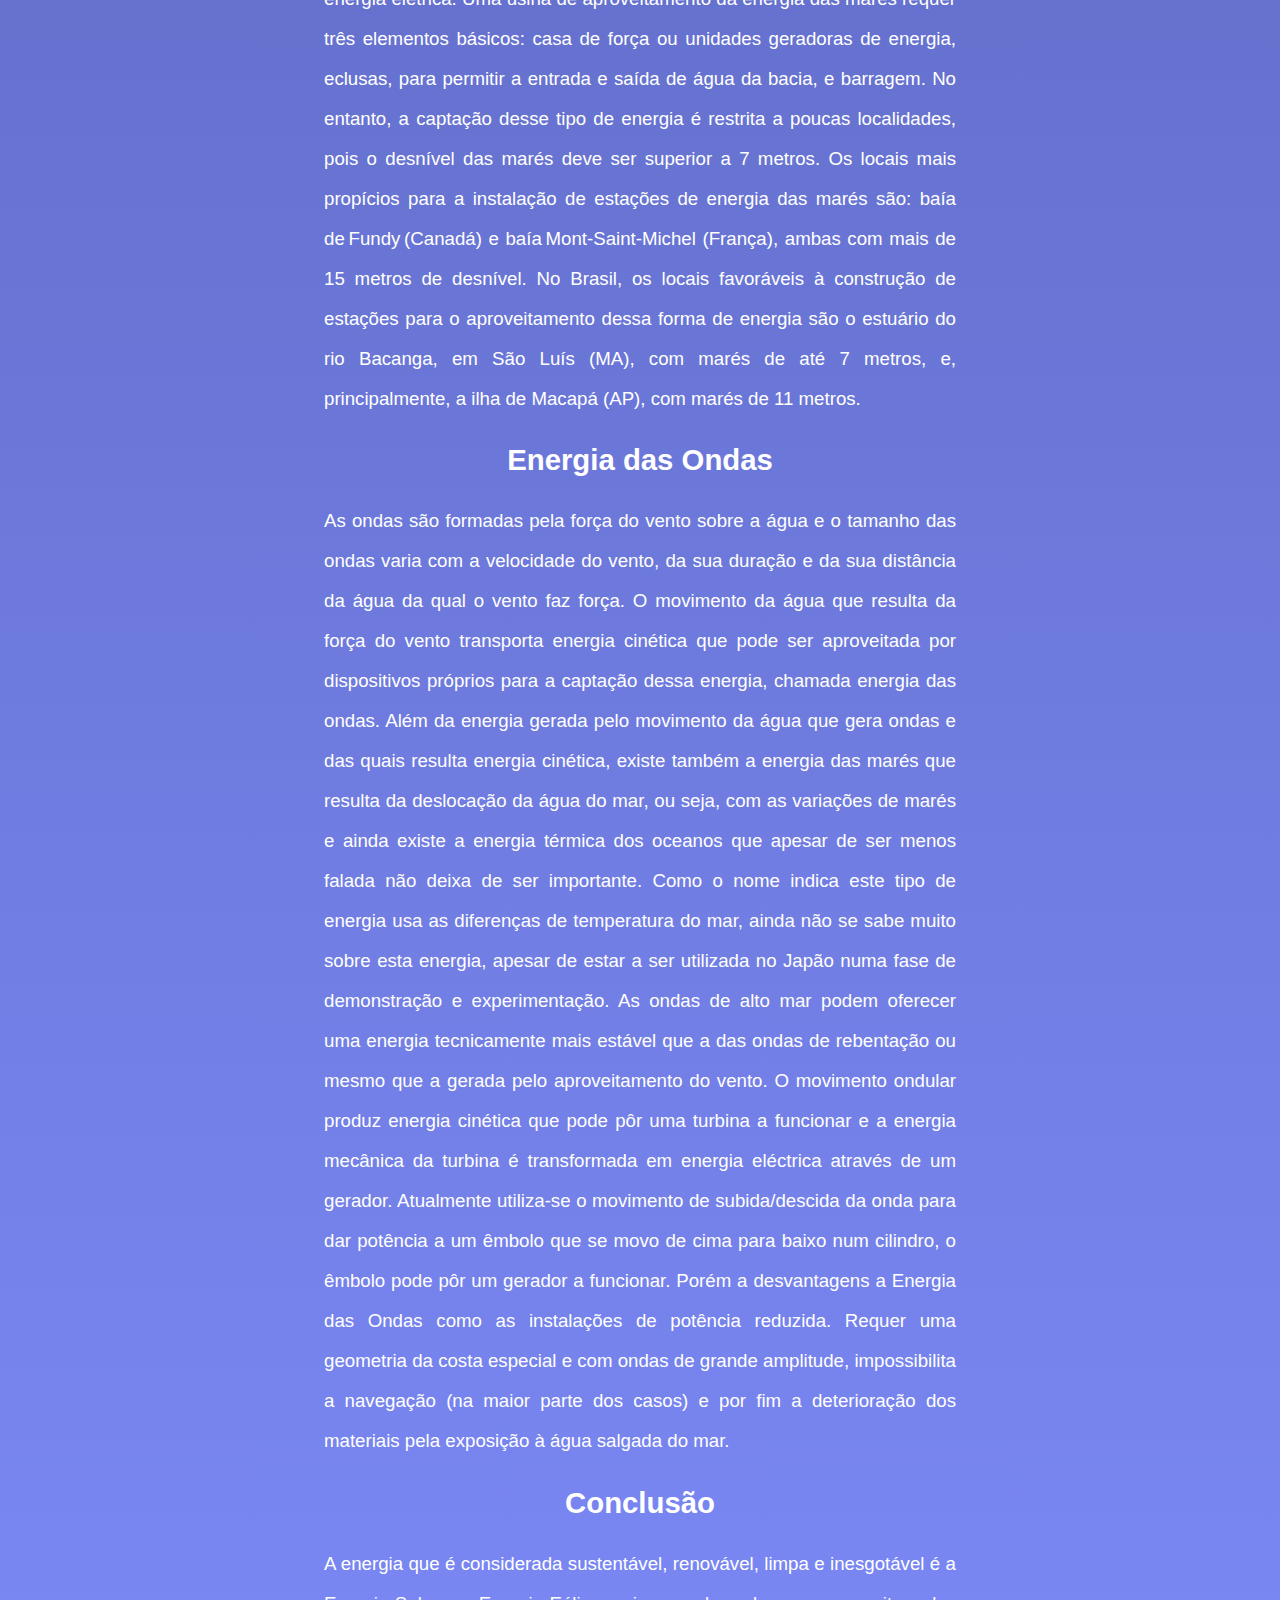
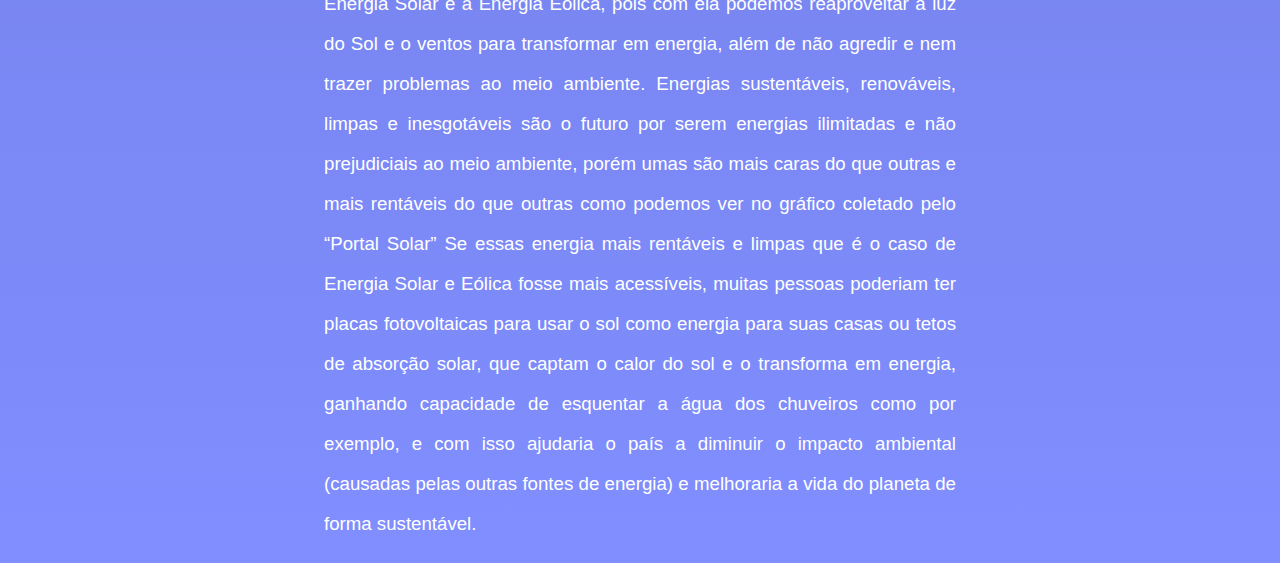
==== commit 1389d0e4: "Att r0.8.2" ====
--- a/Site/index.html
+++ b/Site/index.html
@@ -99,7 +99,7 @@
     </div>
     <div id="tipos">
         <h2>Tipos de Energias Sustentáveis </h2>
-        <p>A principais fontes de energia sustentável são: 
+        <p>A principais fontes de energia sustentável são:  <br>
             Energia solar <br>
             Energia eólica <br> 
             Energia das ondas <br>
@@ -197,8 +197,6 @@
             o sol como energia para suas casas ou tetos de absorção solar, que captam o calor do sol e o transforma em energia, ganhando capacidade de esquentar a água dos 
             chuveiros como por exemplo, e com isso ajudaria o país a diminuir o impacto ambiental (causadas pelas outras fontes de energia) e melhoraria a vida do planeta de 
             forma sustentável. 
-
-
         </p>
     </div>
 </body>
--- a/Site/css/styles.css
+++ b/Site/css/styles.css
@@ -40,8 +40,8 @@
 p {
     color: white;
     text-align: justify;
-    margin-left: 10%;
-    margin-right: 10%;
+    margin-left: 25%;
+    margin-right: 25%;
     font-size: 14pt;
     line-height: 30pt;
     font-family: 'Segoe UI', Tahoma, Geneva, Verdana, sans-serif;
@@ -71,7 +71,8 @@
 }
 
 body {
-    background-color: rgb(3, 0, 27);
+    background: -webkit-gradient(linear, left top, left bottom, from(#06081b), to(#808eff)) no-repeat;
+    background: -moz-linear-gradient(left, #06081b, #808eff);
     text-decoration-color: white;
     font-family: 'Segoe UI', Tahoma, Geneva, Verdana, sans-serif;
 }
